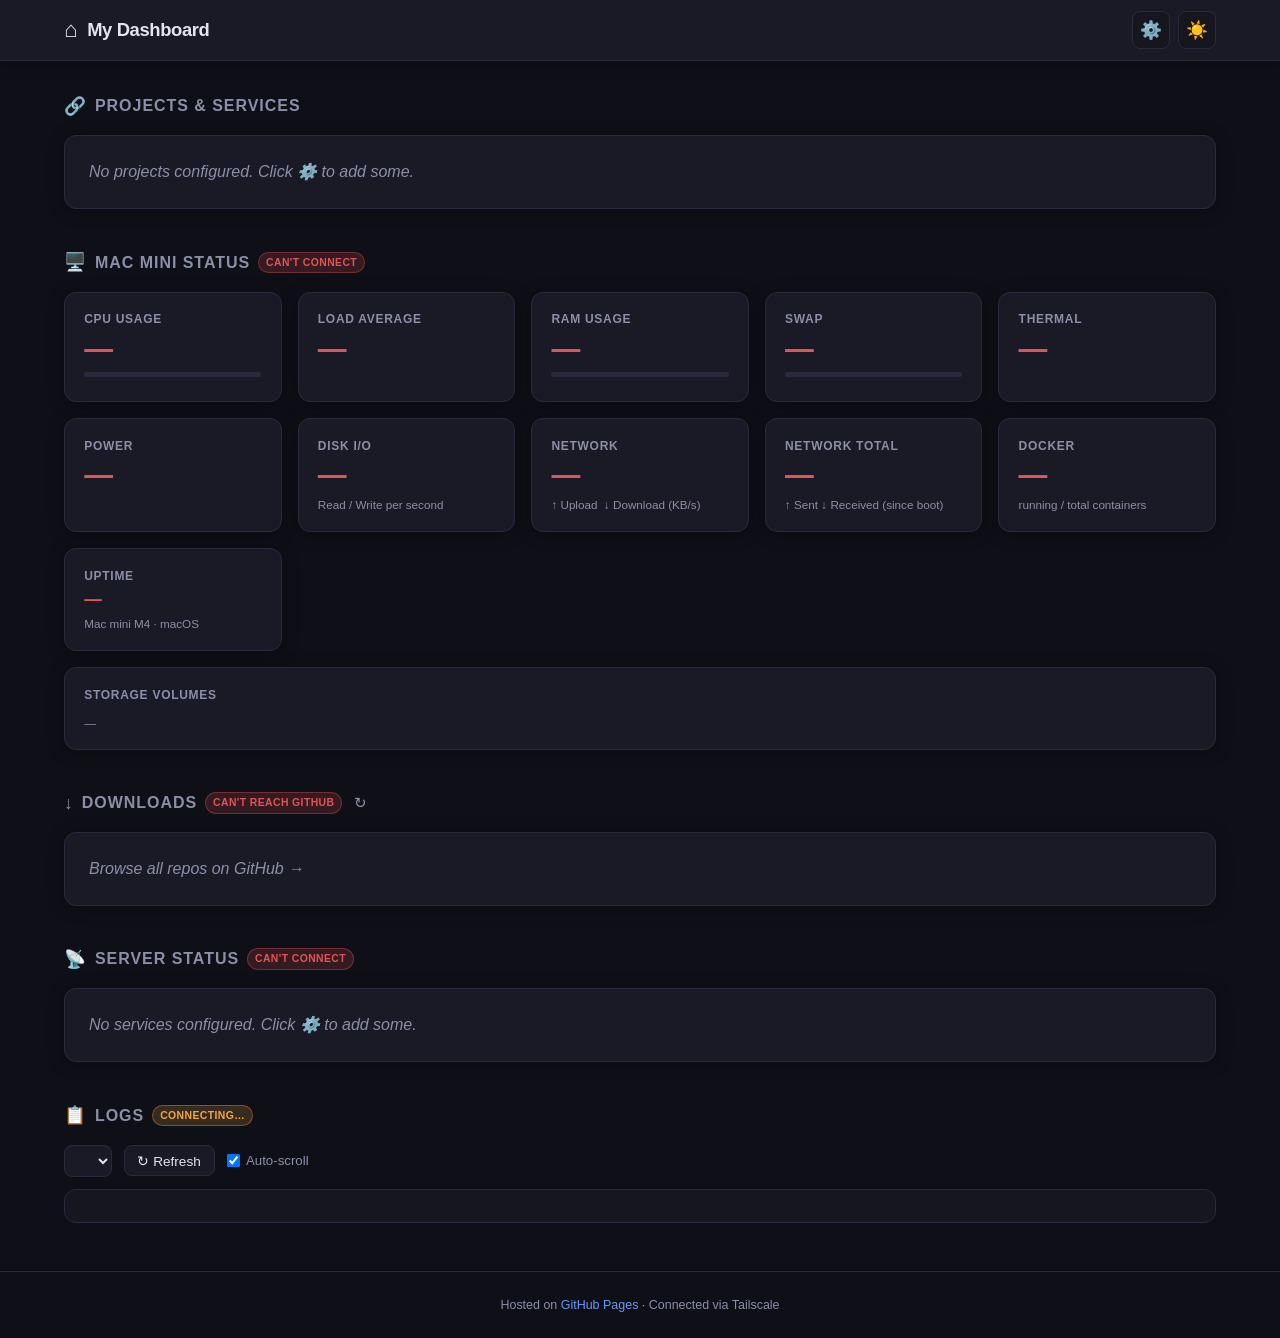
==== index.html @ 195b351d "Batch 5: live CPU/GPU temperature + memory fix + measured power (macmon) - Live CPU/GPU temperature " ====
<!DOCTYPE html>
<html lang="en">
<head>
  <meta charset="UTF-8" />
  <meta name="viewport" content="width=device-width, initial-scale=1.0" />
  <title>My Dashboard</title>
  <link rel="stylesheet" href="style.css" />
</head>
<body class="dark">

  <!-- ── Header ───────────────────────────────────────────────── -->
  <header>
    <div class="header-inner">
      <div class="brand">
        <span class="brand-icon">⌂</span>
        <h1>My Dashboard</h1>
      </div>
      <div class="header-actions">
        <button id="settings-btn" aria-label="Settings" title="Manage projects &amp; services">⚙️</button>
        <button id="theme-toggle" aria-label="Toggle theme" title="Toggle light / dark mode">
          <span id="theme-icon">☀️</span>
        </button>
      </div>
    </div>
  </header>

  <main>

    <!-- ── Project Links ─────────────────────────────────────── -->
    <section class="section">
      <h2 class="section-title">
        <span class="section-icon">🔗</span> Projects &amp; Services
      </h2>
      <!-- Populated dynamically by app.js from /api/config -->
      <div class="cards-grid" id="projects-grid">
        <div class="card placeholder-card">Loading…</div>
      </div>
    </section>

    <!-- ── Mac Mini Status ───────────────────────────────────── -->
    <section class="section">
      <h2 class="section-title">
        <span class="section-icon">🖥️</span> Mac Mini Status
        <span class="badge badge-mock" id="badge-mac">Connecting…</span>
      </h2>
      <div class="cards-grid stats-grid">

        <!-- Processing -->
        <div class="card stat-card">
          <div class="stat-label">CPU Usage</div>
          <div class="stat-value" id="stat-cpu">—</div>
          <div class="stat-bar-wrap"><div class="stat-bar" id="bar-cpu"></div></div>
          <div class="stat-sub" id="stat-cpu-freq"></div>
        </div>

        <div class="card stat-card">
          <div class="stat-label">Load Average</div>
          <div class="stat-value" id="stat-load">—</div>
          <div class="stat-sub" id="stat-load-sub">1m · 5m · 15m</div>
        </div>

        <!-- Memory -->
        <div class="card stat-card">
          <div class="stat-label">RAM Usage</div>
          <div class="stat-value" id="stat-ram">—</div>
          <div class="stat-bar-wrap"><div class="stat-bar" id="bar-ram"></div></div>
          <div class="stat-sub" id="stat-ram-detail"></div>
        </div>

        <div class="card stat-card">
          <div class="stat-label">Swap</div>
          <div class="stat-value" id="stat-swap">—</div>
          <div class="stat-bar-wrap"><div class="stat-bar" id="bar-swap"></div></div>
          <div class="stat-sub" id="stat-swap-detail"></div>
        </div>

        <!-- Thermal & power -->
        <div class="card stat-card">
          <div class="stat-label">Thermal</div>
          <div class="stat-value" id="stat-temp">—</div>
          <div class="stat-sub" id="stat-temp-sub">CPU temperature</div>
        </div>

        <div class="card stat-card">
          <div class="stat-label">Power</div>
          <div class="stat-value" id="stat-power">—</div>
          <div class="stat-sub" id="stat-power-sub">system power</div>
        </div>

        <!-- Throughput -->
        <div class="card stat-card">
          <div class="stat-label">Disk I/O</div>
          <div class="stat-value" id="stat-diskio">—</div>
          <div class="stat-sub">Read / Write per second</div>
        </div>

        <div class="card stat-card">
          <div class="stat-label">Network</div>
          <div class="stat-value" id="stat-net">—</div>
          <div class="stat-sub">↑ Upload &nbsp;↓ Download (KB/s)</div>
        </div>

        <div class="card stat-card">
          <div class="stat-label">Network Total</div>
          <div class="stat-value" id="stat-nettotal">—</div>
          <div class="stat-sub">↑ Sent ↓ Received (since boot)</div>
        </div>

        <!-- System -->
        <div class="card stat-card">
          <div class="stat-label">Docker</div>
          <div class="stat-value" id="stat-docker">—</div>
          <div class="stat-sub">running / total containers</div>
        </div>

        <div class="card stat-card">
          <div class="stat-label">Uptime</div>
          <div class="stat-value uptime" id="stat-uptime">—</div>
          <div class="stat-sub">Mac mini M4 · macOS</div>
        </div>

        <!-- Storage (full width) -->
        <div class="card stat-card volumes-card">
          <div class="stat-label">Storage Volumes</div>
          <div class="volumes-list" id="volumes-list">
            <div class="stat-sub">—</div>
          </div>
        </div>

      </div>
    </section>

    <!-- ── Downloads ─────────────────────────────────────────── -->
    <section class="section">
      <h2 class="section-title">
        <span class="section-icon">↓</span> Downloads
        <span class="badge badge-mock" id="badge-downloads">Loading…</span>
        <button class="section-refresh" id="downloads-refresh" title="Re-fetch from GitHub" aria-label="Refresh downloads">↻</button>
      </h2>
      <!-- Populated dynamically by app.js from the GitHub API -->
      <div class="cards-grid" id="downloads-grid">
        <div class="card placeholder-card">Loading…</div>
      </div>
    </section>

    <!-- ── Server Status ─────────────────────────────────────── -->
    <section class="section">
      <h2 class="section-title">
        <span class="section-icon">📡</span> Server Status
        <span class="badge badge-mock" id="badge-servers">Connecting…</span>
      </h2>
      <!-- Populated dynamically by app.js from /api/services -->
      <div class="cards-grid server-grid" id="services-grid">
        <div class="card placeholder-card">Loading…</div>
      </div>
    </section>

    <!-- ── Log Viewer ────────────────────────────────────────── -->
    <section class="section">
      <h2 class="section-title">
        <span class="section-icon">📋</span> Logs
        <span class="badge badge-mock" id="badge-logs">Connecting…</span>
      </h2>
      <div class="log-controls">
        <!-- Options populated dynamically from config services -->
        <select id="log-server" aria-label="Select server"></select>
        <select id="log-container" aria-label="Select container" hidden></select>
        <button id="log-refresh" title="Refresh logs">↻ Refresh</button>
        <label class="log-follow-wrap">
          <input type="checkbox" id="log-follow" checked />
          <span>Auto-scroll</span>
        </label>
      </div>
      <div class="log-viewer" id="log-viewer" aria-live="polite" aria-label="Server logs">
        <!-- Populated by app.js -->
      </div>
    </section>

  </main>

  <footer>
    <p>Hosted on <a href="https://pages.github.com" target="_blank" rel="noopener">GitHub Pages</a> · Connected via Tailscale</p>
  </footer>

  <!-- ── Settings Modal ────────────────────────────────────────── -->
  <div class="modal-overlay" id="modal-overlay" hidden>
    <div class="modal" role="dialog" aria-modal="true" aria-labelledby="modal-title">
      <div class="modal-header">
        <h2 id="modal-title">⚙️ Settings</h2>
        <button class="modal-close" id="modal-close" aria-label="Close">✕</button>
      </div>

      <div class="modal-tabs" role="tablist">
        <button class="tab-btn active" role="tab" data-tab="projects">🔗 Projects</button>
        <button class="tab-btn" role="tab" data-tab="services">📡 Services</button>
        <button class="tab-btn" role="tab" data-tab="logs">📋 Logs</button>
      </div>

      <div class="modal-body">
        <!-- Projects tab -->
        <div class="tab-panel" id="tab-projects">
          <ul class="settings-list" id="proj-list"></ul>
          <details class="add-form-wrap">
            <summary>+ Add project</summary>
            <div class="add-form">
              <input type="text"  id="add-proj-name"  placeholder="Name"        />
              <input type="text"  id="add-proj-icon"  placeholder="Icon (emoji)" maxlength="4" />
              <input type="text"  id="add-proj-desc"  placeholder="Description"  />
              <input type="url"   id="add-proj-url"   placeholder="URL"          />
              <input type="url"   id="add-proj-check" placeholder="Check URL (optional, defaults to URL)" />
              <select id="add-proj-vis">
                <option value="public">Public</option>
                <option value="private">Private</option>
              </select>
              <button class="btn-add" id="btn-add-proj">Add</button>
            </div>
          </details>
        </div>

        <!-- Services tab -->
        <div class="tab-panel hidden" id="tab-services">
          <ul class="settings-list" id="svc-list"></ul>
          <details class="add-form-wrap">
            <summary>+ Add service</summary>
            <div class="add-form">
              <input type="text"   id="add-svc-name"   placeholder="Name"             />
              <input type="text"   id="add-svc-detail" placeholder="Detail (e.g. :3000)" />
              <input type="number" id="add-svc-port"   placeholder="Port (for TCP check)" min="1" max="65535" />
              <input type="url"    id="add-svc-check"  placeholder="Check URL (optional)" />
              <input type="text"   id="add-svc-docker" placeholder="Docker container name (optional)" />
              <button class="btn-add" id="btn-add-svc">Add</button>
            </div>
          </details>
        </div>

        <!-- Logs tab -->
        <div class="tab-panel hidden" id="tab-logs">
          <p class="tab-hint">Configure which Docker containers or log files appear in the Log Viewer for each service.</p>
          <div id="log-sources-list"></div>
        </div>
      </div>

      <div class="modal-footer">
        <div class="write-token-row">
          <label for="write-token">Write token:</label>
          <input type="password" id="write-token" placeholder="Enter write token to save" autocomplete="off" />
          <label class="remember-token-wrap" title="Store the token in this browser so you don't retype it every time">
            <input type="checkbox" id="remember-token" />
            <span>Remember</span>
          </label>
        </div>
        <div class="modal-footer-actions">
          <span class="save-status" id="save-status"></span>
          <button class="btn-save" id="btn-save">💾 Save</button>
        </div>
      </div>
    </div>
  </div>

  <script src="app.js"></script>
</body>
</html>
---- style.css ----
/* ── CSS Custom Properties ─────────────────────────────────────── */
:root {
  --bg: #f4f6fb;
  --bg-alt: #eaecf3;
  --card-bg: #ffffff;
  --card-border: #e2e5ef;
  --text: #1a1d27;
  --text-muted: #6b7180;
  --accent: #5b8dee;
  --accent-hover: #3f70d6;
  --online: #3dbb7a;
  --warning: #f0a840;
  --offline: #e05555;
  --bar-bg: #e2e5ef;
  --shadow: 0 2px 12px rgba(0, 0, 0, 0.06);
  --radius: 12px;
  --radius-sm: 8px;
  --transition: 0.25s ease;
}

body.dark {
  --bg: #0f0f17;
  --bg-alt: #16161f;
  --card-bg: #1a1a26;
  --card-border: #2a2a3d;
  --text: #e2e4f0;
  --text-muted: #8b8fa8;
  --accent: #6b9af2;
  --accent-hover: #85aeff;
  --bar-bg: #2a2a3d;
  --shadow: 0 2px 16px rgba(0, 0, 0, 0.35);
}

/* ── Reset & Base ──────────────────────────────────────────────── */
*, *::before, *::after { box-sizing: border-box; margin: 0; padding: 0; }

html { scroll-behavior: smooth; }

body {
  font-family: -apple-system, BlinkMacSystemFont, 'Segoe UI', Roboto, sans-serif;
  background: var(--bg);
  color: var(--text);
  min-height: 100vh;
  transition: background var(--transition), color var(--transition);
  line-height: 1.5;
}

a { color: inherit; text-decoration: none; }

/* ── Header ────────────────────────────────────────────────────── */
header {
  position: sticky;
  top: 0;
  z-index: 100;
  background: var(--card-bg);
  border-bottom: 1px solid var(--card-border);
  box-shadow: var(--shadow);
  backdrop-filter: blur(8px);
}

.header-inner {
  max-width: 1200px;
  margin: 0 auto;
  padding: 0 1.5rem;
  height: 60px;
  display: flex;
  align-items: center;
  justify-content: space-between;
}

.brand {
  display: flex;
  align-items: center;
  gap: 0.6rem;
}

.brand-icon { font-size: 1.4rem; }

.brand h1 {
  font-size: 1.15rem;
  font-weight: 700;
  letter-spacing: -0.02em;
}

#theme-toggle, #settings-btn {
  background: var(--bg-alt);
  border: 1px solid var(--card-border);
  border-radius: var(--radius-sm);
  width: 38px;
  height: 38px;
  cursor: pointer;
  font-size: 1.1rem;
  display: flex;
  align-items: center;
  justify-content: center;
  transition: background var(--transition), border-color var(--transition), transform 0.15s;
}
#theme-toggle:hover, #settings-btn:hover { background: var(--card-border); transform: scale(1.08); }

.header-actions {
  display: flex;
  align-items: center;
  gap: 0.5rem;
}

/* ── Main Layout ───────────────────────────────────────────────── */
main {
  max-width: 1200px;
  margin: 0 auto;
  padding: 2rem 1.5rem 3rem;
  display: flex;
  flex-direction: column;
  gap: 2.5rem;
}

/* ── Section ───────────────────────────────────────────────────── */
.section-title {
  font-size: 1rem;
  font-weight: 600;
  color: var(--text-muted);
  text-transform: uppercase;
  letter-spacing: 0.06em;
  margin-bottom: 1rem;
  display: flex;
  align-items: center;
  gap: 0.5rem;
}

.section-icon { font-size: 1.1rem; }

.section-refresh {
  background: none;
  border: none;
  color: var(--text-muted);
  font-size: 0.95rem;
  cursor: pointer;
  padding: 2px 4px;
  line-height: 1;
  border-radius: 6px;
  transition: color var(--transition), background var(--transition), transform 0.2s;
}
.section-refresh:hover:not(:disabled) { color: var(--accent); background: var(--card-border); }
.section-refresh:disabled { opacity: 0.6; cursor: default; }
.section-refresh.spinning { animation: spin 0.8s linear infinite; }
@keyframes spin { to { transform: rotate(360deg); } }

/* ── Badge ─────────────────────────────────────────────────────── */
.badge {
  font-size: 0.65rem;
  font-weight: 600;
  padding: 2px 7px;
  border-radius: 20px;
  letter-spacing: 0.04em;
  text-transform: uppercase;
}
.badge-mock {
  background: color-mix(in srgb, var(--warning) 18%, transparent);
  color: var(--warning);
  border: 1px solid color-mix(in srgb, var(--warning) 35%, transparent);
}
.badge-live {
  background: color-mix(in srgb, var(--online) 18%, transparent);
  color: var(--online);
  border: 1px solid color-mix(in srgb, var(--online) 35%, transparent);
}
.badge-error {
  background: color-mix(in srgb, var(--offline) 18%, transparent);
  color: var(--offline);
  border: 1px solid color-mix(in srgb, var(--offline) 35%, transparent);
}

/* ── Card Grid ─────────────────────────────────────────────────── */
.cards-grid {
  display: grid;
  grid-template-columns: repeat(auto-fill, minmax(220px, 1fr));
  gap: 1rem;
}

/* ── Base Card ─────────────────────────────────────────────────── */
.card {
  background: var(--card-bg);
  border: 1px solid var(--card-border);
  border-radius: var(--radius);
  padding: 1.1rem 1.2rem;
  box-shadow: var(--shadow);
  transition: background var(--transition), border-color var(--transition),
              transform 0.18s, box-shadow 0.18s;
}

/* ── Project Card ──────────────────────────────────────────────── */
.project-card {
  display: flex;
  align-items: center;
  gap: 0.9rem;
  cursor: pointer;
  position: relative;
}
.project-card:hover {
  transform: translateY(-3px);
  box-shadow: 0 6px 24px rgba(0,0,0,0.12);
  border-color: var(--accent);
}
body.dark .project-card:hover { box-shadow: 0 6px 24px rgba(0,0,0,0.5); }

.card-icon { font-size: 1.8rem; flex-shrink: 0; }

.card-body { flex: 1; min-width: 0; }

.card-name {
  font-weight: 600;
  font-size: 0.95rem;
  white-space: nowrap;
  overflow: hidden;
  text-overflow: ellipsis;
}

.card-desc {
  font-size: 0.8rem;
  color: var(--text-muted);
  margin-top: 2px;
  white-space: nowrap;
  overflow: hidden;
  text-overflow: ellipsis;
}

/* ── Download Card ─────────────────────────────────────────────── */
.download-card {
  display: flex;
  flex-direction: column;
  gap: 0.7rem;
}
.download-card:hover {
  transform: translateY(-3px);
  box-shadow: 0 6px 24px rgba(0,0,0,0.12);
  border-color: var(--accent);
}
body.dark .download-card:hover { box-shadow: 0 6px 24px rgba(0,0,0,0.5); }

.download-card .card-name { white-space: normal; }
.download-card .card-name a {
  color: var(--text);
  text-decoration: none;
}
.download-card .card-name a:hover { color: var(--accent); }
.download-card .card-desc { white-space: normal; }

.dl-meta {
  display: flex;
  flex-wrap: wrap;
  align-items: center;
  gap: 0.4rem 0.9rem;
  margin-top: 0.5rem;
  font-size: 0.75rem;
  color: var(--text-muted);
}
.dl-lang { display: inline-flex; align-items: center; gap: 0.35rem; }
.lang-dot {
  width: 9px;
  height: 9px;
  border-radius: 50%;
  display: inline-block;
  flex-shrink: 0;
}

.dl-actions {
  display: flex;
  gap: 0.5rem;
  margin-top: auto;
}
.dl-actions a {
  flex: 1;
  text-align: center;
  padding: 0.35rem 0.5rem;
  font-size: 0.78rem;
  font-weight: 600;
  border-radius: 8px;
  border: 1px solid var(--card-border);
  color: var(--text-muted);
  text-decoration: none;
  transition: background var(--transition), border-color var(--transition), color var(--transition);
}
.dl-actions a:hover {
  border-color: var(--accent);
  color: var(--accent);
  background: var(--card-border);
}

/* ── Status Dot ────────────────────────────────────────────────── */
.status-dot {
  position: absolute;
  top: 0.8rem;
  right: 0.8rem;
  width: 9px;
  height: 9px;
  border-radius: 50%;
  flex-shrink: 0;
}
.status-dot.online  { background: var(--online);  box-shadow: 0 0 6px var(--online); }
.status-dot.warning { background: var(--warning); box-shadow: 0 0 6px var(--warning); }
.status-dot.offline { background: var(--offline); box-shadow: 0 0 6px var(--offline); }

/* ── Stat Card ─────────────────────────────────────────────────── */
.stats-grid { grid-template-columns: repeat(auto-fill, minmax(180px, 1fr)); }

.stat-card { display: flex; flex-direction: column; gap: 0.4rem; }

.stat-label {
  font-size: 0.75rem;
  font-weight: 600;
  text-transform: uppercase;
  letter-spacing: 0.06em;
  color: var(--text-muted);
}

.stat-value {
  font-size: 1.8rem;
  font-weight: 700;
  letter-spacing: -0.03em;
  color: var(--accent);
  line-height: 1;
}

.stat-value.uptime { font-size: 1.1rem; letter-spacing: -0.01em; }

.stat-sub {
  font-size: 0.73rem;
  color: var(--text-muted);
}

.stat-bar-wrap {
  height: 5px;
  border-radius: 3px;
  background: var(--bar-bg);
  overflow: hidden;
  margin-top: 2px;
}

.stat-bar {
  height: 100%;
  border-radius: 3px;
  background: var(--accent);
  width: 0%;
  transition: width 0.8s cubic-bezier(0.4, 0, 0.2, 1);
}

.stat-bar.hot { background: var(--warning); }
.stat-bar.critical { background: var(--offline); }

/* ── Storage Volumes (per-volume breakdown) ────────────────────── */
.volumes-card { grid-column: 1 / -1; }

.volumes-list {
  display: grid;
  grid-template-columns: repeat(auto-fill, minmax(240px, 1fr));
  gap: 0.75rem 1.25rem;
  margin-top: 0.2rem;
}

.vol-row { display: flex; flex-direction: column; gap: 0.35rem; }

.vol-head {
  display: flex;
  justify-content: space-between;
  align-items: baseline;
  gap: 0.5rem;
}

.vol-name {
  font-size: 0.85rem;
  font-weight: 600;
  color: var(--text);
  display: inline-flex;
  align-items: center;
  gap: 0.4rem;
}

.vol-figs {
  font-size: 0.72rem;
  color: var(--text-muted);
  white-space: nowrap;
}

.vol-tag {
  font-size: 0.6rem;
  font-weight: 700;
  text-transform: uppercase;
  letter-spacing: 0.05em;
  padding: 0.05rem 0.3rem;
  border-radius: 4px;
  background: var(--bar-bg);
  color: var(--text-muted);
}

/* ── Server Status ─────────────────────────────────────────────── */
.server-grid { grid-template-columns: repeat(auto-fill, minmax(200px, 1fr)); }

.server-card {
  display: flex;
  flex-direction: column;
  gap: 0.6rem;
}

.server-info { display: flex; flex-direction: column; gap: 2px; }

.server-name { font-weight: 600; font-size: 0.95rem; }

.server-detail { font-size: 0.78rem; color: var(--text-muted); font-family: 'SF Mono', 'Cascadia Code', monospace; }

.server-meta {
  display: flex;
  align-items: center;
  justify-content: space-between;
  margin-top: auto;
}

.status-badge {
  font-size: 0.72rem;
  font-weight: 600;
  padding: 3px 9px;
  border-radius: 20px;
  text-transform: uppercase;
  letter-spacing: 0.04em;
}
.status-badge.online {
  background: color-mix(in srgb, var(--online) 18%, transparent);
  color: var(--online);
  border: 1px solid color-mix(in srgb, var(--online) 35%, transparent);
}
.status-badge.warning {
  background: color-mix(in srgb, var(--warning) 18%, transparent);
  color: var(--warning);
  border: 1px solid color-mix(in srgb, var(--warning) 35%, transparent);
}
.status-badge.offline {
  background: color-mix(in srgb, var(--offline) 18%, transparent);
  color: var(--offline);
  border: 1px solid color-mix(in srgb, var(--offline) 35%, transparent);
}

.last-checked {
  font-size: 0.7rem;
  color: var(--text-muted);
}

/* ── Log Viewer ────────────────────────────────────────────────── */
.log-controls {
  display: flex;
  align-items: center;
  gap: 0.75rem;
  margin-bottom: 0.75rem;
  flex-wrap: wrap;
}

.log-controls select,
.log-controls button {
  background: var(--card-bg);
  border: 1px solid var(--card-border);
  color: var(--text);
  border-radius: var(--radius-sm);
  padding: 0.4rem 0.8rem;
  font-size: 0.85rem;
  cursor: pointer;
  transition: background var(--transition), border-color var(--transition);
}
.log-controls select:focus,
.log-controls button:hover {
  outline: none;
  border-color: var(--accent);
  background: var(--bg-alt);
}

.log-follow-wrap {
  display: flex;
  align-items: center;
  gap: 0.4rem;
  font-size: 0.83rem;
  color: var(--text-muted);
  cursor: pointer;
  user-select: none;
}

.log-viewer {
  background: var(--bg-alt);
  border: 1px solid var(--card-border);
  border-radius: var(--radius);
  padding: 1rem 1.2rem;
  font-family: 'SF Mono', 'Cascadia Code', 'Fira Code', 'Consolas', monospace;
  font-size: 0.78rem;
  line-height: 1.75;
  max-height: 340px;
  overflow-y: auto;
  color: var(--text);
  transition: background var(--transition);
}

/* Log line colors */
.log-line { display: flex; gap: 0.8rem; }
.log-time { color: var(--text-muted); flex-shrink: 0; }
.log-level { font-weight: 700; flex-shrink: 0; min-width: 5ch; }
.log-level.INFO  { color: var(--accent); }
.log-level.WARN  { color: var(--warning); }
.log-level.ERROR { color: var(--offline); }
.log-level.DEBUG { color: var(--text-muted); }
.log-msg { word-break: break-all; }

/* ── Footer ────────────────────────────────────────────────────── */
footer {
  text-align: center;
  padding: 1.5rem;
  font-size: 0.78rem;
  color: var(--text-muted);
  border-top: 1px solid var(--card-border);
}
footer a { color: var(--accent); }
footer a:hover { text-decoration: underline; }

/* ── Scrollbar ─────────────────────────────────────────────────── */
::-webkit-scrollbar { width: 6px; height: 6px; }
::-webkit-scrollbar-track { background: transparent; }
::-webkit-scrollbar-thumb { background: var(--card-border); border-radius: 3px; }
::-webkit-scrollbar-thumb:hover { background: var(--text-muted); }

/* ── Responsive ────────────────────────────────────────────────── */
@media (max-width: 640px) {
  .cards-grid,
  .stats-grid,
  .server-grid { grid-template-columns: 1fr 1fr; }

  .stat-value { font-size: 1.4rem; }
}

@media (max-width: 420px) {
  .cards-grid,
  .stats-grid,
  .server-grid { grid-template-columns: 1fr; }
}

/* ── Placeholder card ──────────────────────────────────────────── */
.placeholder-card {
  color: var(--text-muted);
  font-style: italic;
  padding: 1.5rem;
  grid-column: 1 / -1;
}

/* ── Status dot — checking state ───────────────────────────────── */
.status-dot.checking,
.status-badge.checking {
  background: var(--text-muted);
  color: var(--bg);
  animation: pulse 1.5s infinite;
}
.status-badge.checking { background: var(--text-muted); }
@keyframes pulse {
  0%, 100% { opacity: 1; }
  50% { opacity: 0.3; }
}

/* ── Visibility badge on project cards ─────────────────────────── */
.vis-badge {
  display: inline-block;
  font-size: 0.65rem;
  font-weight: 600;
  letter-spacing: 0.04em;
  padding: 1px 5px;
  border-radius: 4px;
  background: var(--bg-alt);
  color: var(--text-muted);
  vertical-align: middle;
  margin-left: 4px;
}

/* ─────────────────────────────────────────────────────────────────
   SETTINGS MODAL
   ───────────────────────────────────────────────────────────────── */

.modal-overlay {
  position: fixed;
  inset: 0;
  z-index: 500;
  background: rgba(0, 0, 0, 0.55);
  display: flex;
  align-items: center;
  justify-content: center;
  padding: 1rem;
  backdrop-filter: blur(3px);
}
.modal-overlay[hidden] { display: none; }

.modal {
  background: var(--card-bg);
  border: 1px solid var(--card-border);
  border-radius: var(--radius);
  box-shadow: 0 8px 40px rgba(0, 0, 0, 0.35);
  width: 100%;
  max-width: 680px;
  max-height: 90vh;
  display: flex;
  flex-direction: column;
  overflow: hidden;
}

.modal-header {
  display: flex;
  align-items: center;
  justify-content: space-between;
  padding: 1rem 1.25rem;
  border-bottom: 1px solid var(--card-border);
  flex-shrink: 0;
}
.modal-header h2 { font-size: 1rem; font-weight: 700; }

.modal-close {
  background: none;
  border: none;
  cursor: pointer;
  color: var(--text-muted);
  font-size: 1.1rem;
  padding: 0.2rem 0.4rem;
  border-radius: 6px;
  transition: background var(--transition), color var(--transition);
}
.modal-close:hover { background: var(--bg-alt); color: var(--text); }

/* Tabs */
.modal-tabs {
  display: flex;
  gap: 0;
  border-bottom: 1px solid var(--card-border);
  flex-shrink: 0;
}
.tab-btn {
  background: none;
  border: none;
  border-bottom: 2px solid transparent;
  padding: 0.65rem 1.25rem;
  cursor: pointer;
  font-size: 0.875rem;
  font-weight: 600;
  color: var(--text-muted);
  transition: color var(--transition), border-color var(--transition);
}
.tab-btn.active { color: var(--accent); border-bottom-color: var(--accent); }
.tab-btn:hover:not(.active) { color: var(--text); }

/* Body */
.modal-body {
  flex: 1;
  overflow-y: auto;
  padding: 1rem 1.25rem;
}

.tab-panel.hidden { display: none; }

/* Settings list */
.settings-list {
  list-style: none;
  display: flex;
  flex-direction: column;
  gap: 0.6rem;
  margin-bottom: 0.75rem;
}

.settings-entry {
  display: flex;
  align-items: flex-start;
  gap: 0.5rem;
  background: var(--bg-alt);
  border: 1px solid var(--card-border);
  border-radius: var(--radius-sm);
  padding: 0.6rem 0.75rem;
}

.entry-icon {
  font-size: 1.3rem;
  min-width: 2rem;
  text-align: center;
  padding-top: 0.15rem;
}

.entry-fields {
  display: flex;
  flex-wrap: wrap;
  gap: 0.35rem;
  flex: 1;
}

.entry-fields input,
.entry-fields select {
  background: var(--card-bg);
  border: 1px solid var(--card-border);
  border-radius: 6px;
  color: var(--text);
  font-size: 0.8rem;
  padding: 0.3rem 0.5rem;
  transition: border-color var(--transition);
}
.entry-fields input:focus,
.entry-fields select:focus {
  outline: none;
  border-color: var(--accent);
}

.entry-fields input[data-field="name"]   { flex: 1 0 120px; }
.entry-fields input[data-field="icon"]   { flex: 0 0 60px; }
.entry-fields input[data-field="desc"]   { flex: 2 0 180px; }
.entry-fields input[data-field="url"],
.entry-fields input[data-field="check_url"] { flex: 2 0 200px; }
.entry-fields input[data-field="port"]   { flex: 0 0 80px; }
.entry-fields input[data-field="detail"] { flex: 0 0 100px; }
.entry-fields input[data-field="docker"] { flex: 1 0 140px; }
.entry-fields select { flex: 0 0 90px; }

.btn-delete {
  background: none;
  border: none;
  cursor: pointer;
  font-size: 1rem;
  color: var(--offline);
  padding: 0.2rem;
  border-radius: 6px;
  transition: background var(--transition);
  flex-shrink: 0;
}
.btn-delete:hover { background: rgba(224, 85, 85, 0.12); }

/* Add form */
.add-form-wrap {
  border: 1px dashed var(--card-border);
  border-radius: var(--radius-sm);
  padding: 0.5rem 0.75rem;
  margin-top: 0.25rem;
}
.add-form-wrap summary {
  cursor: pointer;
  font-size: 0.85rem;
  font-weight: 600;
  color: var(--accent);
  user-select: none;
  list-style: none;
  padding: 0.2rem 0;
}
.add-form-wrap summary::-webkit-details-marker { display: none; }

.add-form {
  display: flex;
  flex-wrap: wrap;
  gap: 0.4rem;
  margin-top: 0.6rem;
}
.add-form input,
.add-form select {
  background: var(--card-bg);
  border: 1px solid var(--card-border);
  border-radius: 6px;
  color: var(--text);
  font-size: 0.82rem;
  padding: 0.3rem 0.5rem;
  flex: 1 0 160px;
}
.add-form input:focus,
.add-form select:focus { outline: none; border-color: var(--accent); }
.add-form select { flex: 0 0 100px; }

.btn-add {
  background: var(--accent);
  color: #fff;
  border: none;
  border-radius: 6px;
  padding: 0.35rem 0.9rem;
  font-size: 0.85rem;
  font-weight: 600;
  cursor: pointer;
  transition: background var(--transition);
}
.btn-add:hover { background: var(--accent-hover); }

/* Footer */
.modal-footer {
  border-top: 1px solid var(--card-border);
  padding: 0.85rem 1.25rem;
  display: flex;
  flex-direction: column;
  gap: 0.6rem;
  flex-shrink: 0;
}

.write-token-row {
  display: flex;
  align-items: center;
  gap: 0.6rem;
}
.write-token-row label {
  font-size: 0.82rem;
  font-weight: 600;
  white-space: nowrap;
  color: var(--text-muted);
}
.write-token-row input {
  flex: 1;
  background: var(--bg-alt);
  border: 1px solid var(--card-border);
  border-radius: 6px;
  color: var(--text);
  font-size: 0.85rem;
  padding: 0.35rem 0.6rem;
}
.write-token-row input:focus { outline: none; border-color: var(--accent); }

.remember-token-wrap {
  display: flex;
  align-items: center;
  gap: 0.3rem;
  cursor: pointer;
}
.remember-token-wrap input {
  flex: 0 0 auto;
  width: auto;
  padding: 0;
  cursor: pointer;
}

.modal-footer-actions {
  display: flex;
  align-items: center;
  justify-content: flex-end;
  gap: 0.75rem;
}

.save-status {
  font-size: 0.82rem;
  font-weight: 600;
}
.save-status.ok    { color: var(--online); }
.save-status.error { color: var(--offline); }

.btn-save {
  background: var(--accent);
  color: #fff;
  border: none;
  border-radius: var(--radius-sm);
  padding: 0.45rem 1.1rem;
  font-size: 0.88rem;
  font-weight: 600;
  cursor: pointer;
  transition: background var(--transition), opacity var(--transition);
}
.btn-save:hover:not(:disabled)   { background: var(--accent-hover); }
.btn-save:disabled { opacity: 0.5; cursor: not-allowed; }

/* ─────────────────────────────────────────────────────────────────
   LOG SETTINGS TAB
   ───────────────────────────────────────────────────────────────── */

.tab-hint {
  font-size: 0.82rem;
  color: var(--muted);
  margin-bottom: 0.75rem;
}

.log-svc-section {
  margin-bottom: 1rem;
  border: 1px solid var(--border);
  border-radius: var(--radius-sm);
  overflow: hidden;
}

.log-svc-header {
  background: var(--card-bg);
  padding: 0.4rem 0.7rem;
  font-size: 0.82rem;
  font-weight: 700;
  color: var(--muted);
  letter-spacing: 0.04em;
  text-transform: uppercase;
  border-bottom: 1px solid var(--border);
}

.log-containers-list {
  padding: 0.4rem 0.5rem;
  display: flex;
  flex-direction: column;
  gap: 0.35rem;
}

.log-container-entry {
  display: flex;
  align-items: center;
  gap: 0.4rem;
}

.log-container-entry input {
  flex: 1;
  min-width: 0;
  padding: 0.3rem 0.55rem;
  font-size: 0.82rem;
  border: 1px solid var(--border);
  border-radius: var(--radius-sm);
  background: var(--bg);
  color: var(--text);
  transition: border-color var(--transition);
}
.log-container-entry input:focus {
  outline: none;
  border-color: var(--accent);
}

.btn-add-small {
  display: inline-block;
  margin: 0.3rem 0.5rem 0.5rem;
  padding: 0.25rem 0.6rem;
  font-size: 0.78rem;
  font-weight: 600;
  background: transparent;
  color: var(--accent);
  border: 1px dashed var(--accent);
  border-radius: var(--radius-sm);
  cursor: pointer;
  transition: background var(--transition), color var(--transition);
}
.btn-add-small:hover {
  background: var(--accent);
  color: #fff;
}
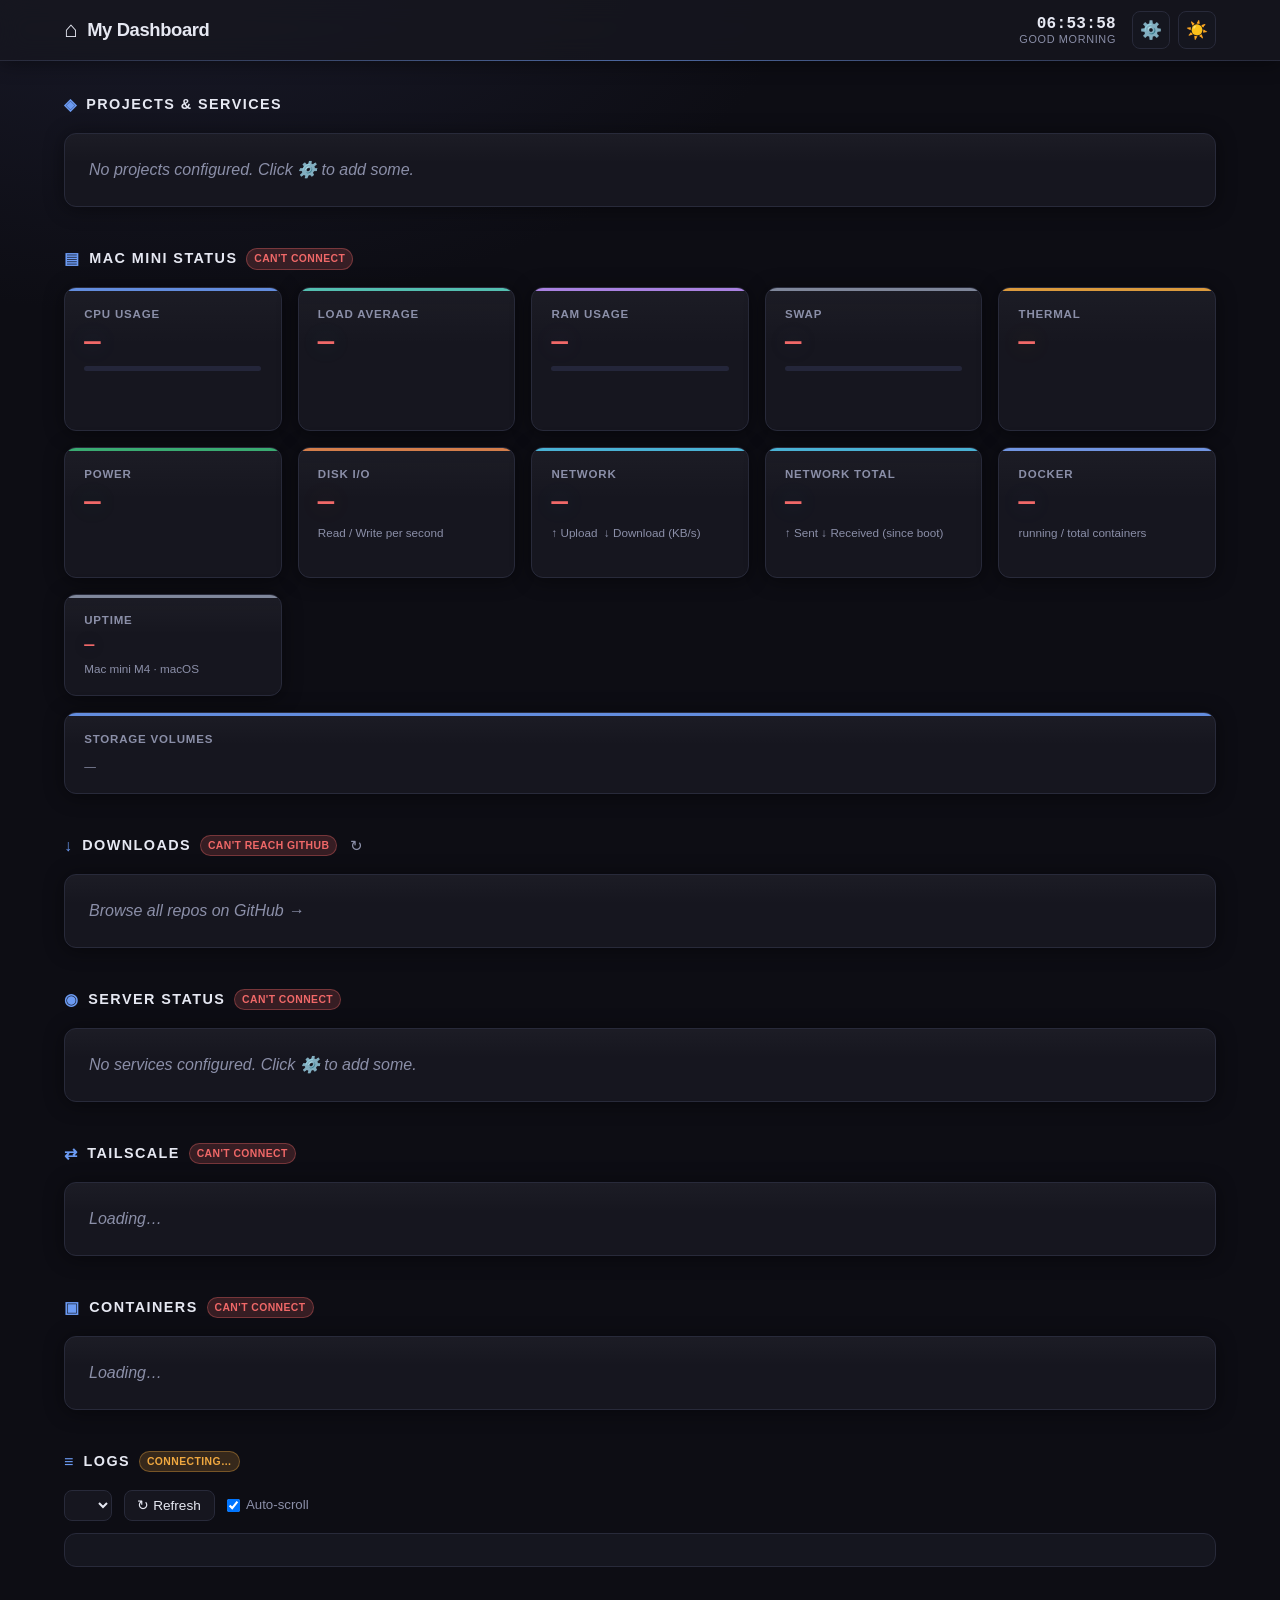
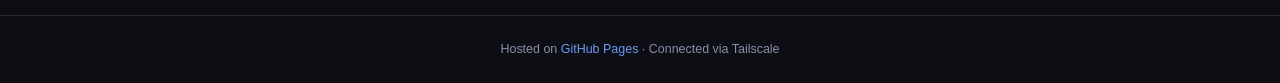
==== commit 036876d5: "Batch 6: homelab-console UI refresh, Tailscale panel, sparklines, palette, PWA, container stats UI r" ====
--- a/index.html
+++ b/index.html
@@ -4,6 +4,14 @@
   <meta charset="UTF-8" />
   <meta name="viewport" content="width=device-width, initial-scale=1.0" />
   <title>My Dashboard</title>
+  <meta name="description" content="Personal homelab dashboard — live Mac mini stats, services, and Tailscale devices" />
+  <meta name="theme-color" content="#0d0d14" />
+  <link rel="icon" href="favicon.svg" type="image/svg+xml" />
+  <link rel="apple-touch-icon" href="apple-touch-icon.png" />
+  <link rel="manifest" href="manifest.webmanifest" />
+  <meta name="apple-mobile-web-app-capable" content="yes" />
+  <meta name="mobile-web-app-capable" content="yes" />
+  <meta name="apple-mobile-web-app-status-bar-style" content="black-translucent" />
   <link rel="stylesheet" href="style.css" />
 </head>
 <body class="dark">
@@ -15,6 +23,10 @@
         <span class="brand-icon">⌂</span>
         <h1>My Dashboard</h1>
       </div>
+      <div class="header-clock" id="header-clock">
+        <div class="clock-time" id="clock-time">--:--:--</div>
+        <div class="clock-greet" id="clock-greet">Hello</div>
+      </div>
       <div class="header-actions">
         <button id="settings-btn" aria-label="Settings" title="Manage projects &amp; services">⚙️</button>
         <button id="theme-toggle" aria-label="Toggle theme" title="Toggle light / dark mode">
@@ -29,7 +41,7 @@
     <!-- ── Project Links ─────────────────────────────────────── -->
     <section class="section">
       <h2 class="section-title">
-        <span class="section-icon">🔗</span> Projects &amp; Services
+        <span class="section-icon">◈</span> Projects &amp; Services
       </h2>
       <!-- Populated dynamically by app.js from /api/config -->
       <div class="cards-grid" id="projects-grid">
@@ -40,34 +52,36 @@
     <!-- ── Mac Mini Status ───────────────────────────────────── -->
     <section class="section">
       <h2 class="section-title">
-        <span class="section-icon">🖥️</span> Mac Mini Status
+        <span class="section-icon">▤</span> Mac Mini Status
         <span class="badge badge-mock" id="badge-mac">Connecting…</span>
       </h2>
       <div class="cards-grid stats-grid">
 
         <!-- Processing -->
-        <div class="card stat-card">
+        <div class="card stat-card" data-metric="cpu">
           <div class="stat-label">CPU Usage</div>
           <div class="stat-value" id="stat-cpu">—</div>
           <div class="stat-bar-wrap"><div class="stat-bar" id="bar-cpu"></div></div>
           <div class="stat-sub" id="stat-cpu-freq"></div>
-        </div>
-
-        <div class="card stat-card">
+          <span class="spark" id="spark-cpu"></span>
+        </div>
+
+        <div class="card stat-card" data-metric="load">
           <div class="stat-label">Load Average</div>
           <div class="stat-value" id="stat-load">—</div>
           <div class="stat-sub" id="stat-load-sub">1m · 5m · 15m</div>
         </div>
 
         <!-- Memory -->
-        <div class="card stat-card">
+        <div class="card stat-card" data-metric="ram">
           <div class="stat-label">RAM Usage</div>
           <div class="stat-value" id="stat-ram">—</div>
           <div class="stat-bar-wrap"><div class="stat-bar" id="bar-ram"></div></div>
           <div class="stat-sub" id="stat-ram-detail"></div>
-        </div>
-
-        <div class="card stat-card">
+          <span class="spark" id="spark-ram"></span>
+        </div>
+
+        <div class="card stat-card" data-metric="swap">
           <div class="stat-label">Swap</div>
           <div class="stat-value" id="stat-swap">—</div>
           <div class="stat-bar-wrap"><div class="stat-bar" id="bar-swap"></div></div>
@@ -75,45 +89,47 @@
         </div>
 
         <!-- Thermal & power -->
-        <div class="card stat-card">
+        <div class="card stat-card" data-metric="temp">
           <div class="stat-label">Thermal</div>
           <div class="stat-value" id="stat-temp">—</div>
           <div class="stat-sub" id="stat-temp-sub">CPU temperature</div>
-        </div>
-
-        <div class="card stat-card">
+          <span class="spark" id="spark-temp"></span>
+        </div>
+
+        <div class="card stat-card" data-metric="power">
           <div class="stat-label">Power</div>
           <div class="stat-value" id="stat-power">—</div>
           <div class="stat-sub" id="stat-power-sub">system power</div>
+          <span class="spark" id="spark-power"></span>
         </div>
 
         <!-- Throughput -->
-        <div class="card stat-card">
+        <div class="card stat-card" data-metric="disk">
           <div class="stat-label">Disk I/O</div>
           <div class="stat-value" id="stat-diskio">—</div>
           <div class="stat-sub">Read / Write per second</div>
         </div>
 
-        <div class="card stat-card">
+        <div class="card stat-card" data-metric="net">
           <div class="stat-label">Network</div>
           <div class="stat-value" id="stat-net">—</div>
           <div class="stat-sub">↑ Upload &nbsp;↓ Download (KB/s)</div>
         </div>
 
-        <div class="card stat-card">
+        <div class="card stat-card" data-metric="net">
           <div class="stat-label">Network Total</div>
           <div class="stat-value" id="stat-nettotal">—</div>
           <div class="stat-sub">↑ Sent ↓ Received (since boot)</div>
         </div>
 
         <!-- System -->
-        <div class="card stat-card">
+        <div class="card stat-card" data-metric="docker">
           <div class="stat-label">Docker</div>
           <div class="stat-value" id="stat-docker">—</div>
           <div class="stat-sub">running / total containers</div>
         </div>
 
-        <div class="card stat-card">
+        <div class="card stat-card" data-metric="uptime">
           <div class="stat-label">Uptime</div>
           <div class="stat-value uptime" id="stat-uptime">—</div>
           <div class="stat-sub">Mac mini M4 · macOS</div>
@@ -146,7 +162,7 @@
     <!-- ── Server Status ─────────────────────────────────────── -->
     <section class="section">
       <h2 class="section-title">
-        <span class="section-icon">📡</span> Server Status
+        <span class="section-icon">◉</span> Server Status
         <span class="badge badge-mock" id="badge-servers">Connecting…</span>
       </h2>
       <!-- Populated dynamically by app.js from /api/services -->
@@ -155,10 +171,34 @@
       </div>
     </section>
 
+    <!-- ── Tailscale Devices ─────────────────────────────────── -->
+    <section class="section">
+      <h2 class="section-title">
+        <span class="section-icon">⇄</span> Tailscale
+        <span class="badge badge-mock" id="badge-tailnet">Connecting…</span>
+      </h2>
+      <!-- Populated dynamically by app.js from /api/tailscale -->
+      <div class="cards-grid tailnet-grid" id="tailnet-grid">
+        <div class="card placeholder-card">Loading…</div>
+      </div>
+    </section>
+
+    <!-- ── Containers ────────────────────────────────────────── -->
+    <section class="section">
+      <h2 class="section-title">
+        <span class="section-icon">▣</span> Containers
+        <span class="badge badge-mock" id="badge-docker">Connecting…</span>
+      </h2>
+      <!-- Populated dynamically by app.js from /api/docker -->
+      <div class="cards-grid docker-grid" id="docker-grid">
+        <div class="card placeholder-card">Loading…</div>
+      </div>
+    </section>
+
     <!-- ── Log Viewer ────────────────────────────────────────── -->
     <section class="section">
       <h2 class="section-title">
-        <span class="section-icon">📋</span> Logs
+        <span class="section-icon">≡</span> Logs
         <span class="badge badge-mock" id="badge-logs">Connecting…</span>
       </h2>
       <div class="log-controls">
@@ -181,6 +221,19 @@
   <footer>
     <p>Hosted on <a href="https://pages.github.com" target="_blank" rel="noopener">GitHub Pages</a> · Connected via Tailscale</p>
   </footer>
+
+  <!-- ── Command Palette ───────────────────────────────────────── -->
+  <div class="cmdk-overlay" id="cmdk-overlay" hidden>
+    <div class="cmdk" role="dialog" aria-modal="true" aria-label="Command palette">
+      <input type="text" class="cmdk-input" id="cmdk-input" placeholder="Jump to a service, download, or device…" autocomplete="off" spellcheck="false" />
+      <div class="cmdk-list" id="cmdk-list"></div>
+      <div class="cmdk-hint">
+        <span><kbd>↑</kbd><kbd>↓</kbd> navigate</span>
+        <span><kbd>↵</kbd> open</span>
+        <span><kbd>esc</kbd> close</span>
+      </div>
+    </div>
+  </div>
 
   <!-- ── Settings Modal ────────────────────────────────────────── -->
   <div class="modal-overlay" id="modal-overlay" hidden>
--- a/style.css
+++ b/style.css
@@ -1,34 +1,64 @@
 /* ── CSS Custom Properties ─────────────────────────────────────── */
 :root {
-  --bg: #f4f6fb;
-  --bg-alt: #eaecf3;
+  --bg: #eef1f8;
+  --bg-grad: radial-gradient(1200px 600px at 15% -5%, #ffffff 0%, #eef1f8 55%);
+  --bg-alt: #e6e9f2;
   --card-bg: #ffffff;
   --card-border: #e2e5ef;
   --text: #1a1d27;
   --text-muted: #6b7180;
   --accent: #5b8dee;
   --accent-hover: #3f70d6;
-  --online: #3dbb7a;
-  --warning: #f0a840;
+  --online: #22a565;
+  --warning: #e0952c;
   --offline: #e05555;
-  --bar-bg: #e2e5ef;
+  --bar-bg: #e6e9f2;
+  --mono: 'SF Mono', 'JetBrains Mono', 'Cascadia Code', 'Fira Code', ui-monospace, 'Consolas', monospace;
   --shadow: 0 2px 12px rgba(0, 0, 0, 0.06);
   --radius: 12px;
   --radius-sm: 8px;
   --transition: 0.25s ease;
+
+  /* Per-metric accent colors (validated: CVD-distinguishable, contrast-safe).
+     Each stat card carries data-metric to pick its stripe / value / bar color. */
+  --m-cpu:    #5b8dee;
+  --m-load:   #17a99a;
+  --m-ram:    #a259e6;
+  --m-swap:   #7b8398;
+  --m-temp:   #e0952c;
+  --m-power:  #22a565;
+  --m-disk:   #dd7433;
+  --m-net:    #1c9fca;
+  --m-docker: #5b8dee;
+  --m-uptime: #7b8398;
 }
 
 body.dark {
-  --bg: #0f0f17;
-  --bg-alt: #16161f;
-  --card-bg: #1a1a26;
-  --card-border: #2a2a3d;
-  --text: #e2e4f0;
+  --bg: #0d0d14;
+  --bg-grad: radial-gradient(1200px 700px at 12% -8%, #1a1b2b 0%, #0d0d14 55%);
+  --bg-alt: #15161f;
+  --card-bg: #16161f;
+  --card-border: #282a3a;
+  --text: #e6e8f2;
   --text-muted: #8b8fa8;
   --accent: #6b9af2;
   --accent-hover: #85aeff;
-  --bar-bg: #2a2a3d;
-  --shadow: 0 2px 16px rgba(0, 0, 0, 0.35);
+  --online: #3dbb7a;
+  --warning: #f0a840;
+  --offline: #f06868;
+  --bar-bg: #24263a;
+  --shadow: 0 2px 20px rgba(0, 0, 0, 0.45);
+
+  --m-cpu:    #6b9af2;
+  --m-load:   #5ad1c0;
+  --m-ram:    #b98cf5;
+  --m-swap:   #8a93a8;
+  --m-temp:   #f0a840;
+  --m-power:  #3dbb7a;
+  --m-disk:   #e8894f;
+  --m-net:    #4fc3e8;
+  --m-docker: #7aa2f7;
+  --m-uptime: #8a93a8;
 }
 
 /* ── Reset & Base ──────────────────────────────────────────────── */
@@ -39,6 +69,8 @@
 body {
   font-family: -apple-system, BlinkMacSystemFont, 'Segoe UI', Roboto, sans-serif;
   background: var(--bg);
+  background-image: var(--bg-grad);
+  background-attachment: fixed;
   color: var(--text);
   min-height: 100vh;
   transition: background var(--transition), color var(--transition);
@@ -52,10 +84,41 @@
   position: sticky;
   top: 0;
   z-index: 100;
-  background: var(--card-bg);
+  background: color-mix(in srgb, var(--card-bg) 82%, transparent);
   border-bottom: 1px solid var(--card-border);
   box-shadow: var(--shadow);
-  backdrop-filter: blur(8px);
+  backdrop-filter: blur(12px);
+}
+/* accent hairline under the header */
+header::after {
+  content: '';
+  position: absolute;
+  left: 0; right: 0; bottom: -1px;
+  height: 1px;
+  background: linear-gradient(90deg, transparent, color-mix(in srgb, var(--accent) 55%, transparent), transparent);
+}
+
+.header-clock {
+  margin-left: auto;
+  margin-right: 1rem;
+  text-align: right;
+  line-height: 1.15;
+  display: none;
+}
+@media (min-width: 560px) { .header-clock { display: block; } }
+.header-clock .clock-time {
+  font-family: var(--mono);
+  font-variant-numeric: tabular-nums;
+  font-size: 1rem;
+  font-weight: 700;
+  letter-spacing: 0.02em;
+  color: var(--text);
+}
+.header-clock .clock-greet {
+  font-size: 0.68rem;
+  color: var(--text-muted);
+  text-transform: uppercase;
+  letter-spacing: 0.06em;
 }
 
 .header-inner {
@@ -115,18 +178,22 @@
 
 /* ── Section ───────────────────────────────────────────────────── */
 .section-title {
+  font-size: 0.9rem;
+  font-weight: 700;
+  color: var(--text);
+  text-transform: uppercase;
+  letter-spacing: 0.1em;
+  margin-bottom: 1rem;
+  display: flex;
+  align-items: center;
+  gap: 0.55rem;
+}
+
+.section-icon {
   font-size: 1rem;
-  font-weight: 600;
-  color: var(--text-muted);
-  text-transform: uppercase;
-  letter-spacing: 0.06em;
-  margin-bottom: 1rem;
-  display: flex;
-  align-items: center;
-  gap: 0.5rem;
-}
-
-.section-icon { font-size: 1.1rem; }
+  color: var(--accent);
+  font-weight: 700;
+}
 
 .section-refresh {
   background: none;
@@ -178,7 +245,9 @@
 
 /* ── Base Card ─────────────────────────────────────────────────── */
 .card {
-  background: var(--card-bg);
+  background:
+    linear-gradient(180deg, color-mix(in srgb, var(--text) 3%, transparent), transparent 40%),
+    var(--card-bg);
   border: 1px solid var(--card-border);
   border-radius: var(--radius);
   padding: 1.1rem 1.2rem;
@@ -302,25 +371,57 @@
 /* ── Stat Card ─────────────────────────────────────────────────── */
 .stats-grid { grid-template-columns: repeat(auto-fill, minmax(180px, 1fr)); }
 
-.stat-card { display: flex; flex-direction: column; gap: 0.4rem; }
+.stat-card {
+  display: flex;
+  flex-direction: column;
+  gap: 0.4rem;
+  position: relative;
+  overflow: hidden;
+  /* metric accent, overridden per-card via [data-metric] below */
+  --m: var(--accent);
+}
+/* Top accent stripe in the metric color */
+.stat-card::before {
+  content: '';
+  position: absolute;
+  top: 0; left: 0; right: 0;
+  height: 3px;
+  background: var(--m);
+  opacity: 0.9;
+}
+
+/* Metric color assignment (keyed off data-metric in the HTML) */
+.stat-card[data-metric="cpu"]    { --m: var(--m-cpu); }
+.stat-card[data-metric="load"]   { --m: var(--m-load); }
+.stat-card[data-metric="ram"]    { --m: var(--m-ram); }
+.stat-card[data-metric="swap"]   { --m: var(--m-swap); }
+.stat-card[data-metric="temp"]   { --m: var(--m-temp); }
+.stat-card[data-metric="power"]  { --m: var(--m-power); }
+.stat-card[data-metric="disk"]   { --m: var(--m-disk); }
+.stat-card[data-metric="net"]    { --m: var(--m-net); }
+.stat-card[data-metric="docker"] { --m: var(--m-docker); }
+.stat-card[data-metric="uptime"] { --m: var(--m-uptime); }
 
 .stat-label {
-  font-size: 0.75rem;
+  font-size: 0.72rem;
   font-weight: 600;
   text-transform: uppercase;
-  letter-spacing: 0.06em;
+  letter-spacing: 0.07em;
   color: var(--text-muted);
 }
 
 .stat-value {
-  font-size: 1.8rem;
+  font-family: var(--mono);
+  font-variant-numeric: tabular-nums;
+  font-size: 1.7rem;
   font-weight: 700;
-  letter-spacing: -0.03em;
-  color: var(--accent);
-  line-height: 1;
-}
-
-.stat-value.uptime { font-size: 1.1rem; letter-spacing: -0.01em; }
+  letter-spacing: -0.02em;
+  color: var(--m);
+  line-height: 1.05;
+  text-shadow: 0 0 22px color-mix(in srgb, var(--m) 28%, transparent);
+}
+
+.stat-value.uptime { font-size: 1.05rem; letter-spacing: 0; }
 
 .stat-sub {
   font-size: 0.73rem;
@@ -338,13 +439,14 @@
 .stat-bar {
   height: 100%;
   border-radius: 3px;
-  background: var(--accent);
+  background: var(--m, var(--accent));
+  box-shadow: 0 0 8px color-mix(in srgb, var(--m, var(--accent)) 45%, transparent);
   width: 0%;
   transition: width 0.8s cubic-bezier(0.4, 0, 0.2, 1);
 }
 
-.stat-bar.hot { background: var(--warning); }
-.stat-bar.critical { background: var(--offline); }
+.stat-bar.hot { background: var(--warning); box-shadow: 0 0 8px color-mix(in srgb, var(--warning) 45%, transparent); }
+.stat-bar.critical { background: var(--offline); box-shadow: 0 0 8px color-mix(in srgb, var(--offline) 45%, transparent); }
 
 /* ── Storage Volumes (per-volume breakdown) ────────────────────── */
 .volumes-card { grid-column: 1 / -1; }
@@ -923,5 +1025,189 @@
   color: #fff;
 }
 
-
-
+/* ─────────────────────────────────────────────────────────────────
+   BATCH 6 — sparklines, tailnet, containers, command palette
+   ───────────────────────────────────────────────────────────────── */
+
+/* ── Sparklines ────────────────────────────────────────────────── */
+.spark {
+  display: block;
+  width: 100%;
+  height: 26px;
+  margin-top: 0.15rem;
+}
+.spark svg { width: 100%; height: 100%; display: block; overflow: visible; }
+.spark polyline.spark-line {
+  fill: none;
+  stroke: var(--m, var(--accent));
+  stroke-width: 1.5;
+  stroke-linejoin: round;
+  stroke-linecap: round;
+}
+.spark polygon.spark-area {
+  fill: color-mix(in srgb, var(--m, var(--accent)) 14%, transparent);
+  stroke: none;
+}
+
+/* ── Tailscale devices ─────────────────────────────────────────── */
+.tailnet-grid { grid-template-columns: repeat(auto-fill, minmax(230px, 1fr)); }
+
+.tailnet-card {
+  display: flex;
+  align-items: center;
+  gap: 0.85rem;
+  position: relative;
+}
+.tailnet-card.offline { opacity: 0.62; }
+.ts-os {
+  font-size: 1.5rem;
+  width: 1.9rem;
+  text-align: center;
+  flex-shrink: 0;
+  line-height: 1;
+}
+.ts-body { flex: 1; min-width: 0; }
+.ts-name {
+  font-weight: 600;
+  font-size: 0.92rem;
+  white-space: nowrap;
+  overflow: hidden;
+  text-overflow: ellipsis;
+}
+.ts-sub {
+  font-family: var(--mono);
+  font-size: 0.72rem;
+  color: var(--text-muted);
+  margin-top: 2px;
+  white-space: nowrap;
+  overflow: hidden;
+  text-overflow: ellipsis;
+}
+.ts-self-tag {
+  display: inline-block;
+  font-size: 0.6rem;
+  font-weight: 700;
+  text-transform: uppercase;
+  letter-spacing: 0.05em;
+  padding: 1px 5px;
+  border-radius: 4px;
+  background: color-mix(in srgb, var(--accent) 18%, transparent);
+  color: var(--accent);
+  margin-left: 5px;
+  vertical-align: middle;
+}
+
+/* ── Docker containers ─────────────────────────────────────────── */
+.docker-grid { grid-template-columns: repeat(auto-fill, minmax(250px, 1fr)); }
+
+.docker-card { display: flex; flex-direction: column; gap: 0.6rem; }
+.dk-name {
+  font-family: var(--mono);
+  font-weight: 600;
+  font-size: 0.85rem;
+  white-space: nowrap;
+  overflow: hidden;
+  text-overflow: ellipsis;
+}
+.dk-metric { display: flex; flex-direction: column; gap: 0.25rem; }
+.dk-metric-head {
+  display: flex;
+  justify-content: space-between;
+  font-size: 0.7rem;
+  color: var(--text-muted);
+  letter-spacing: 0.04em;
+}
+.dk-metric-head .dk-val { font-family: var(--mono); color: var(--text); }
+.dk-bar-wrap {
+  height: 5px;
+  border-radius: 3px;
+  background: var(--bar-bg);
+  overflow: hidden;
+}
+.dk-bar {
+  height: 100%;
+  border-radius: 3px;
+  width: 0%;
+  transition: width 0.6s cubic-bezier(0.4, 0, 0.2, 1);
+}
+.dk-bar.cpu { background: var(--m-cpu); }
+.dk-bar.mem { background: var(--m-ram); }
+.dk-bar.hot { background: var(--warning); }
+.dk-bar.critical { background: var(--offline); }
+
+/* ── Command palette ───────────────────────────────────────────── */
+.cmdk-overlay {
+  position: fixed;
+  inset: 0;
+  z-index: 600;
+  background: rgba(0, 0, 0, 0.5);
+  backdrop-filter: blur(3px);
+  display: flex;
+  align-items: flex-start;
+  justify-content: center;
+  padding: 12vh 1rem 1rem;
+}
+.cmdk-overlay[hidden] { display: none; }
+.cmdk {
+  width: 100%;
+  max-width: 560px;
+  background: var(--card-bg);
+  border: 1px solid var(--card-border);
+  border-radius: var(--radius);
+  box-shadow: 0 24px 70px rgba(0, 0, 0, 0.5);
+  overflow: hidden;
+  display: flex;
+  flex-direction: column;
+  max-height: 76vh;
+}
+.cmdk-input {
+  width: 100%;
+  border: none;
+  background: transparent;
+  color: var(--text);
+  font-size: 1rem;
+  padding: 1rem 1.1rem;
+  outline: none;
+  border-bottom: 1px solid var(--card-border);
+}
+.cmdk-input::placeholder { color: var(--text-muted); }
+.cmdk-list { overflow-y: auto; padding: 0.4rem; }
+.cmdk-item {
+  display: flex;
+  align-items: center;
+  gap: 0.7rem;
+  padding: 0.55rem 0.7rem;
+  border-radius: 8px;
+  cursor: pointer;
+  font-size: 0.9rem;
+}
+.cmdk-item.active { background: var(--bg-alt); }
+.cmdk-item .ci-icon { width: 1.4rem; text-align: center; color: var(--accent); flex-shrink: 0; }
+.cmdk-item .ci-name { white-space: nowrap; overflow: hidden; text-overflow: ellipsis; }
+.cmdk-item .ci-kind {
+  margin-left: auto;
+  font-size: 0.66rem;
+  text-transform: uppercase;
+  letter-spacing: 0.05em;
+  color: var(--text-muted);
+  flex-shrink: 0;
+}
+.cmdk-empty { padding: 1.2rem; color: var(--text-muted); font-size: 0.85rem; text-align: center; }
+.cmdk-hint {
+  padding: 0.5rem 0.85rem;
+  border-top: 1px solid var(--card-border);
+  font-size: 0.68rem;
+  color: var(--text-muted);
+  display: flex;
+  gap: 1rem;
+  flex-wrap: wrap;
+}
+kbd {
+  font-family: var(--mono);
+  font-size: 0.7rem;
+  background: var(--bg-alt);
+  border: 1px solid var(--card-border);
+  border-radius: 4px;
+  padding: 0 4px;
+}
+
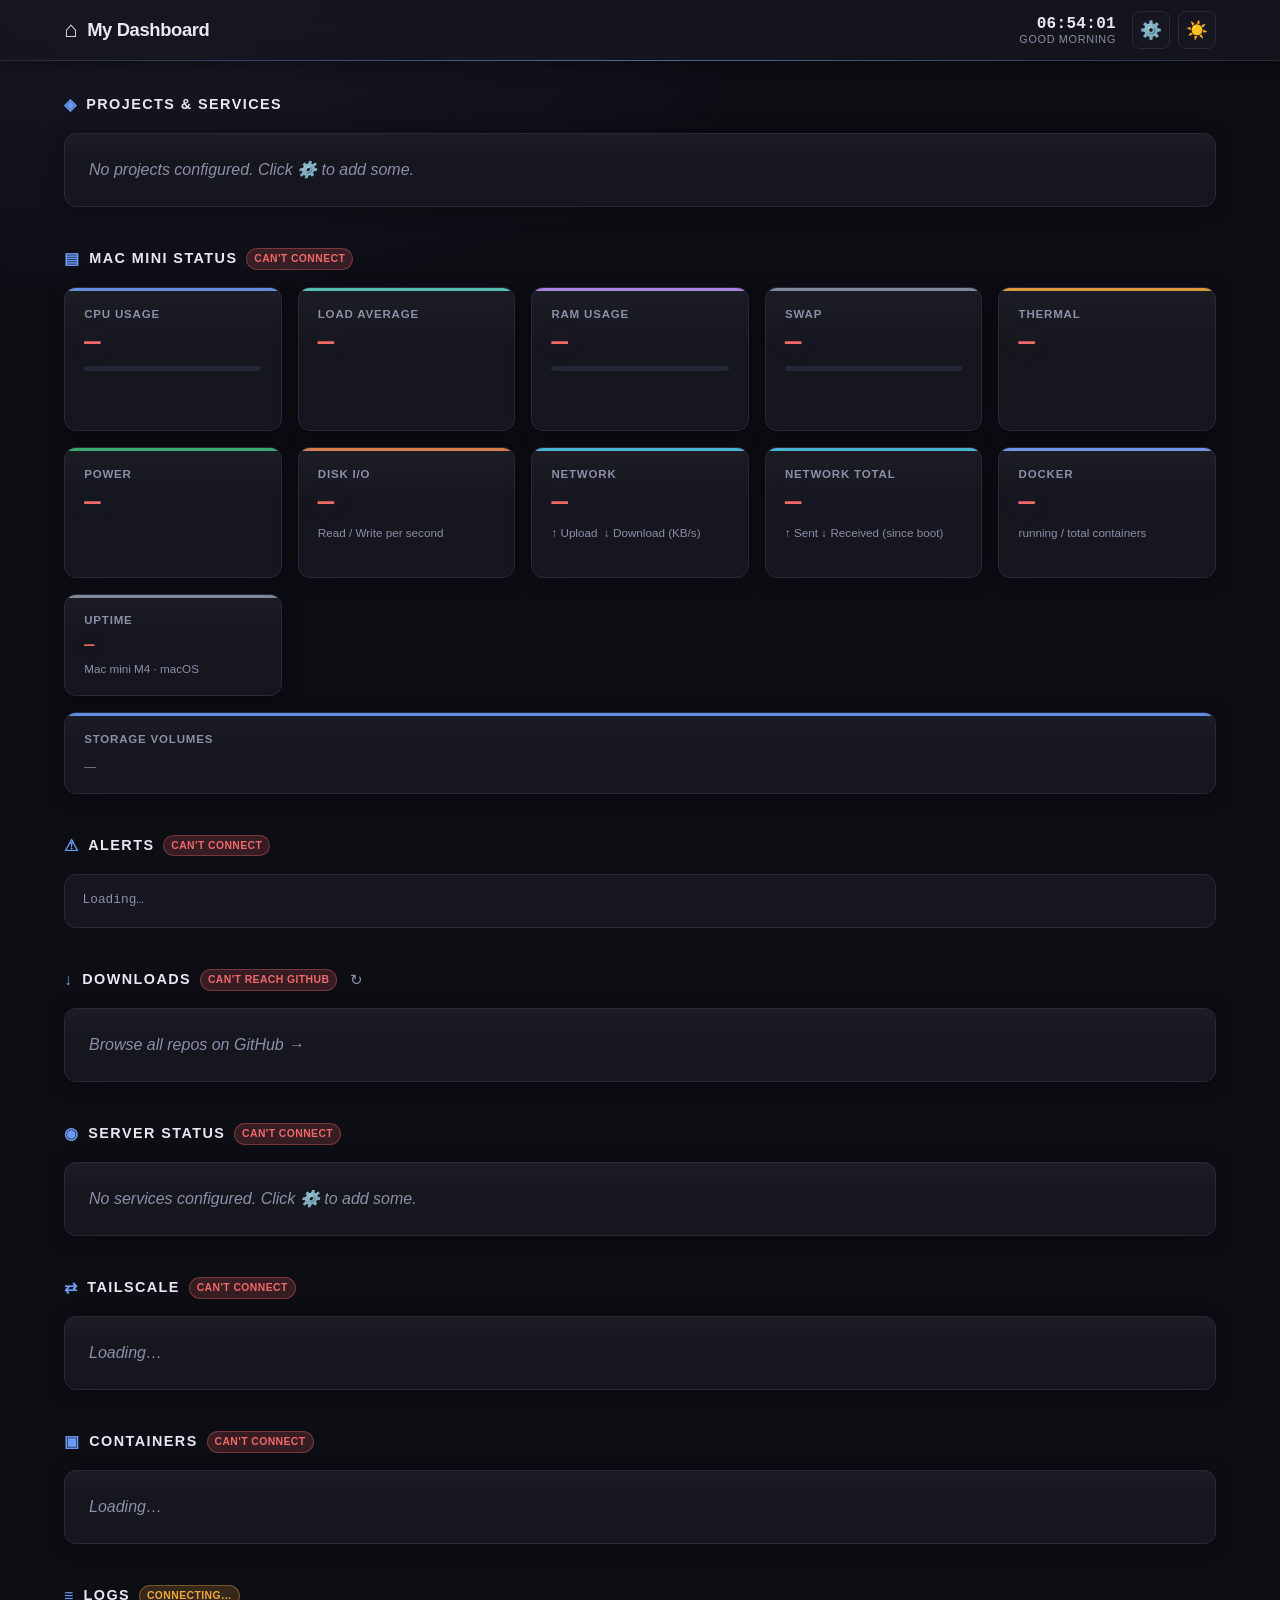
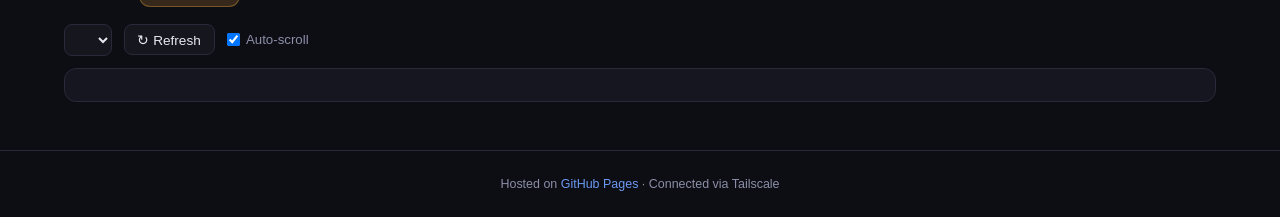
==== commit ffb756b4: "Batch 7: alert / overload event log (server-side 24/7 threshold detection) Records when a stat goes " ====
--- a/index.html
+++ b/index.html
@@ -143,6 +143,18 @@
           </div>
         </div>
 
+      </div>
+    </section>
+
+    <!-- ── Alerts / Overload Log ─────────────────────────────── -->
+    <section class="section">
+      <h2 class="section-title">
+        <span class="section-icon">⚠</span> Alerts
+        <span class="badge badge-mock" id="badge-alerts">Connecting…</span>
+      </h2>
+      <!-- Populated dynamically by app.js from /api/alerts (recorded server-side 24/7) -->
+      <div class="alert-log" id="alert-log">
+        <div class="alert-empty">Loading…</div>
       </div>
     </section>
 
--- a/style.css
+++ b/style.css
@@ -605,6 +605,59 @@
 .log-level.DEBUG { color: var(--text-muted); }
 .log-msg { word-break: break-all; }
 
+/* ── Alert / overload log ──────────────────────────────────────── */
+.alert-log {
+  background: var(--bg-alt);
+  border: 1px solid var(--card-border);
+  border-radius: var(--radius);
+  padding: 0.6rem 0.9rem;
+  font-family: var(--mono);
+  font-size: 0.8rem;
+  line-height: 1.6;
+  max-height: 340px;
+  overflow-y: auto;
+  transition: background var(--transition);
+}
+.alert-empty { color: var(--text-muted); padding: 0.4rem 0.2rem; }
+.alert-row {
+  display: flex;
+  flex-wrap: wrap;
+  align-items: baseline;
+  gap: 0.7rem;
+  padding: 0.3rem 0.4rem;
+  border-radius: 6px;
+  border-left: 3px solid transparent;
+}
+.alert-row + .alert-row { margin-top: 2px; }
+.alert-row.warning  { border-left-color: var(--warning); }
+.alert-row.critical { border-left-color: var(--offline); }
+.alert-row.ongoing  { background: color-mix(in srgb, var(--offline) 8%, transparent); }
+.al-mark { flex-shrink: 0; width: 2ch; text-align: center; font-weight: 700; }
+.alert-row.warning  .al-mark { color: var(--warning); }
+.alert-row.critical .al-mark { color: var(--offline); }
+.al-metric { flex-shrink: 0; min-width: 8ch; font-weight: 600; color: var(--text); }
+.al-peak { flex-shrink: 0; color: var(--text-muted); }
+.al-level {
+  flex-shrink: 0;
+  font-size: 0.62rem;
+  font-weight: 700;
+  text-transform: uppercase;
+  letter-spacing: 0.04em;
+  padding: 1px 6px;
+  border-radius: 20px;
+}
+.al-level.warning  { color: var(--warning); background: color-mix(in srgb, var(--warning) 16%, transparent); }
+.al-level.critical { color: var(--offline); background: color-mix(in srgb, var(--offline) 16%, transparent); }
+.al-when { margin-left: auto; color: var(--text-muted); white-space: nowrap; }
+.al-ongoing { color: var(--offline); font-weight: 600; }
+
+/* New-alert badge flash (the in-page highlight when an episode lands while viewing) */
+.badge-flash { animation: badge-flash 0.9s ease-out 2; }
+@keyframes badge-flash {
+  0%, 100% { box-shadow: 0 0 0 0 transparent; }
+  30%      { box-shadow: 0 0 0 4px color-mix(in srgb, var(--offline) 45%, transparent); }
+}
+
 /* ── Footer ────────────────────────────────────────────────────── */
 footer {
   text-align: center;
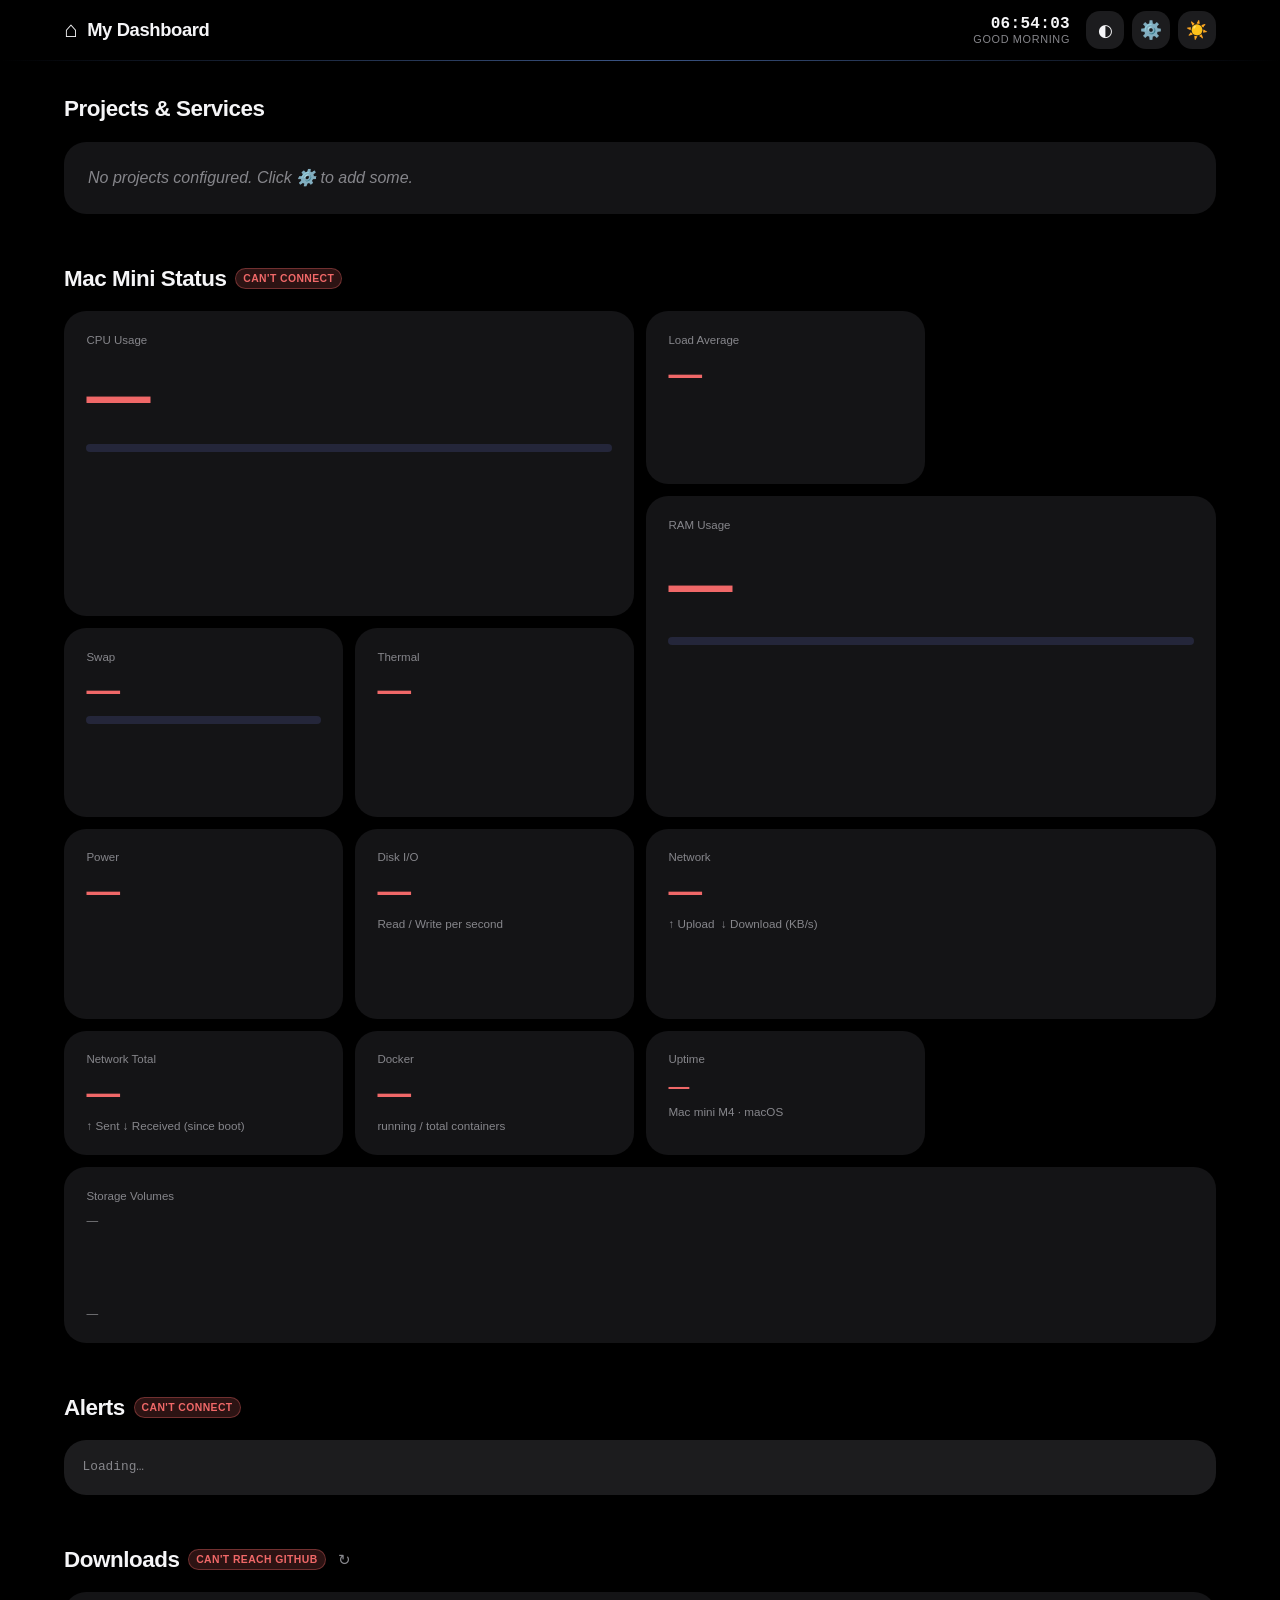
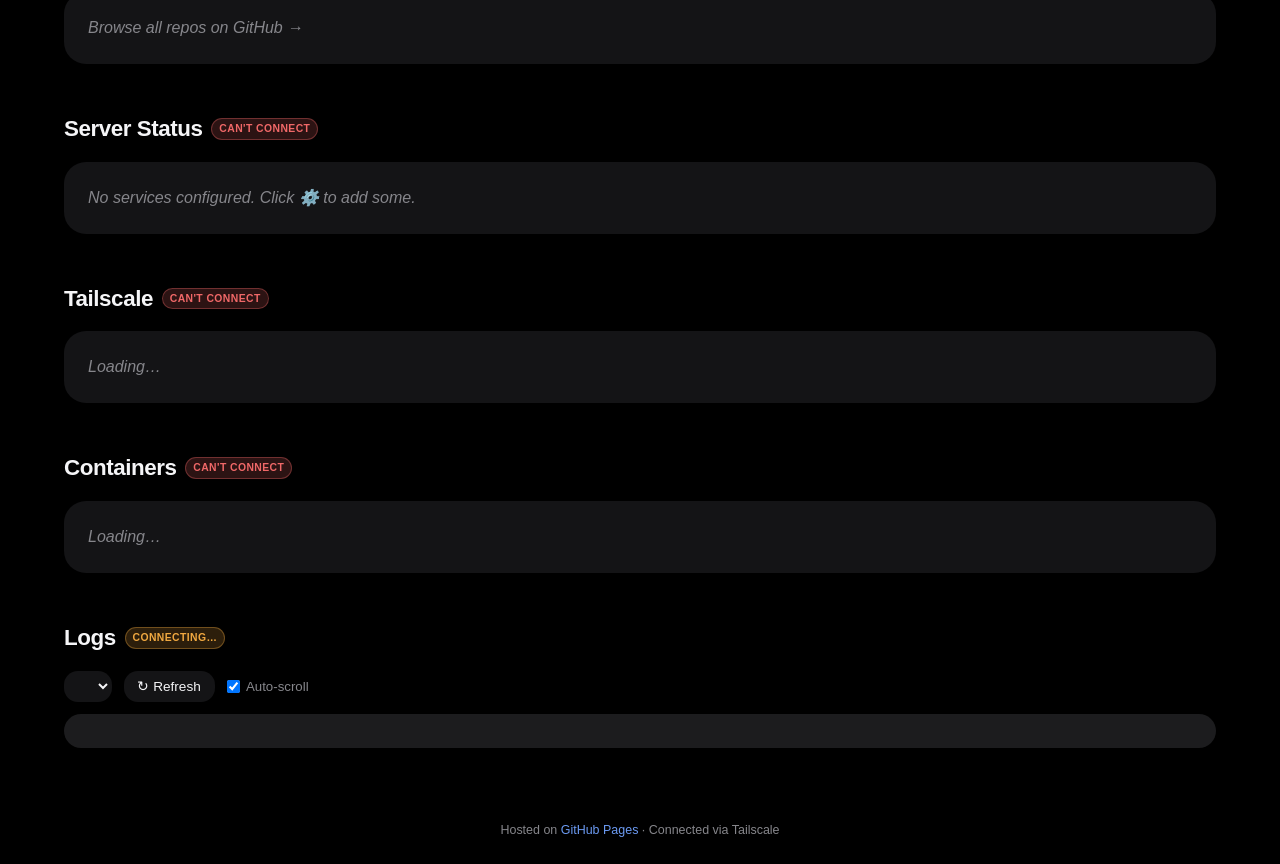
==== commit 23a1ba22: "Batch 8: skin prototypes, expandable cards, 7-day history, downtime log Five whole-design skins to c" ====
--- a/index.html
+++ b/index.html
@@ -15,6 +15,18 @@
   <link rel="stylesheet" href="style.css" />
 </head>
 <body class="dark">
+  <script>
+    /* Apply the saved theme + skin before anything paints — deferring this to
+       app.js flashes the default look for a frame on every load. Runs here (not
+       in <head>) because it needs document.body to exist. */
+    (function () {
+      try {
+        var theme = localStorage.getItem('theme');
+        document.body.classList.toggle('dark', theme !== 'light');
+        document.body.dataset.skin = localStorage.getItem('skin') || 'bento';
+      } catch (e) { /* private mode / storage disabled — defaults apply */ }
+    })();
+  </script>
 
   <!-- ── Header ───────────────────────────────────────────────── -->
   <header>
@@ -28,6 +40,11 @@
         <div class="clock-greet" id="clock-greet">Hello</div>
       </div>
       <div class="header-actions">
+        <div class="skin-wrap">
+          <button id="skin-btn" aria-label="Change skin" aria-haspopup="true" aria-expanded="false"
+                  title="Change the look of the dashboard">◐</button>
+          <div class="skin-menu" id="skin-menu" role="menu" hidden></div>
+        </div>
         <button id="settings-btn" aria-label="Settings" title="Manage projects &amp; services">⚙️</button>
         <button id="theme-toggle" aria-label="Toggle theme" title="Toggle light / dark mode">
           <span id="theme-icon">☀️</span>
@@ -58,7 +75,7 @@
       <div class="cards-grid stats-grid">
 
         <!-- Processing -->
-        <div class="card stat-card" data-metric="cpu">
+        <div class="card stat-card" data-metric="cpu" data-expand="cpu">
           <div class="stat-label">CPU Usage</div>
           <div class="stat-value" id="stat-cpu">—</div>
           <div class="stat-bar-wrap"><div class="stat-bar" id="bar-cpu"></div></div>
@@ -66,14 +83,15 @@
           <span class="spark" id="spark-cpu"></span>
         </div>
 
-        <div class="card stat-card" data-metric="load">
+        <div class="card stat-card" data-metric="load" data-expand="load">
           <div class="stat-label">Load Average</div>
           <div class="stat-value" id="stat-load">—</div>
           <div class="stat-sub" id="stat-load-sub">1m · 5m · 15m</div>
+          <span class="spark" id="spark-load"></span>
         </div>
 
         <!-- Memory -->
-        <div class="card stat-card" data-metric="ram">
+        <div class="card stat-card" data-metric="ram" data-expand="ram">
           <div class="stat-label">RAM Usage</div>
           <div class="stat-value" id="stat-ram">—</div>
           <div class="stat-bar-wrap"><div class="stat-bar" id="bar-ram"></div></div>
@@ -81,22 +99,23 @@
           <span class="spark" id="spark-ram"></span>
         </div>
 
-        <div class="card stat-card" data-metric="swap">
+        <div class="card stat-card" data-metric="swap" data-expand="swap">
           <div class="stat-label">Swap</div>
           <div class="stat-value" id="stat-swap">—</div>
           <div class="stat-bar-wrap"><div class="stat-bar" id="bar-swap"></div></div>
           <div class="stat-sub" id="stat-swap-detail"></div>
+          <span class="spark" id="spark-swap"></span>
         </div>
 
         <!-- Thermal & power -->
-        <div class="card stat-card" data-metric="temp">
+        <div class="card stat-card" data-metric="temp" data-expand="temp">
           <div class="stat-label">Thermal</div>
           <div class="stat-value" id="stat-temp">—</div>
           <div class="stat-sub" id="stat-temp-sub">CPU temperature</div>
           <span class="spark" id="spark-temp"></span>
         </div>
 
-        <div class="card stat-card" data-metric="power">
+        <div class="card stat-card" data-metric="power" data-expand="power">
           <div class="stat-label">Power</div>
           <div class="stat-value" id="stat-power">—</div>
           <div class="stat-sub" id="stat-power-sub">system power</div>
@@ -110,10 +129,11 @@
           <div class="stat-sub">Read / Write per second</div>
         </div>
 
-        <div class="card stat-card" data-metric="net">
+        <div class="card stat-card" data-metric="net" data-expand="net">
           <div class="stat-label">Network</div>
           <div class="stat-value" id="stat-net">—</div>
           <div class="stat-sub">↑ Upload &nbsp;↓ Download (KB/s)</div>
+          <span class="spark mirrored" id="spark-net"></span>
         </div>
 
         <div class="card stat-card" data-metric="net">
@@ -136,8 +156,10 @@
         </div>
 
         <!-- Storage (full width) -->
-        <div class="card stat-card volumes-card">
+        <div class="card stat-card volumes-card" data-metric="disk" data-expand="disk">
           <div class="stat-label">Storage Volumes</div>
+          <div class="stat-sub" id="disk-trend">—</div>
+          <span class="spark" id="spark-disk"></span>
           <div class="volumes-list" id="volumes-list">
             <div class="stat-sub">—</div>
           </div>
@@ -243,6 +265,27 @@
         <span><kbd>↑</kbd><kbd>↓</kbd> navigate</span>
         <span><kbd>↵</kbd> open</span>
         <span><kbd>esc</kbd> close</span>
+      </div>
+    </div>
+  </div>
+
+  <!-- ── Metric Detail Modal (click a stat card) ───────────────── -->
+  <div class="modal-overlay" id="metric-overlay" hidden>
+    <div class="modal metric-modal" role="dialog" aria-modal="true" aria-labelledby="metric-title">
+      <div class="modal-header">
+        <h2 id="metric-title">Metric</h2>
+        <button class="modal-close" id="metric-close" aria-label="Close">✕</button>
+      </div>
+      <div class="modal-body">
+        <div class="metric-ranges" id="metric-ranges" role="tablist">
+          <button class="range-btn active" data-minutes="30" role="tab">30m</button>
+          <button class="range-btn" data-minutes="360" role="tab">6h</button>
+          <button class="range-btn" data-minutes="1440" role="tab">24h</button>
+        </div>
+        <div class="metric-chart" id="metric-chart"></div>
+        <div class="metric-figures" id="metric-figures"></div>
+        <div class="metric-detail" id="metric-detail"></div>
+        <div class="metric-alerts" id="metric-alerts"></div>
       </div>
     </div>
   </div>
--- a/style.css
+++ b/style.css
@@ -19,6 +19,29 @@
   --radius-sm: 8px;
   --transition: 0.25s ease;
 
+  /* ── Skin tokens ──────────────────────────────────────────────────────────
+     Shape, density and typography, pulled out of the component rules so a skin
+     is a block that reassigns these rather than a parallel stylesheet. Values
+     here are the "classic" skin; body[data-skin] blocks near the end of this
+     file override them. Components must read these tokens, never literals —
+     that's what lets new UI inherit every skin for free. */
+  --font-ui: -apple-system, BlinkMacSystemFont, 'Segoe UI', Roboto, sans-serif;
+  --card-pad: 1.1rem 1.2rem;
+  --grid-gap: 1rem;
+  --card-min: 220px;
+  --stat-min: 180px;
+  --border-w: 1px;
+  --card-sheen: linear-gradient(180deg, color-mix(in srgb, var(--text) 3%, transparent), transparent 40%);
+  --stripe-h: 3px;
+  --label-transform: uppercase;
+  --label-spacing: 0.07em;
+  --label-weight: 600;
+  --value-size: 1.7rem;
+  --value-glow: 0 0 22px color-mix(in srgb, var(--m, var(--accent)) 28%, transparent);
+  --card-lift: -3px;
+  --card-blur: none;
+  --pill: 20px;
+
   /* Per-metric accent colors (validated: CVD-distinguishable, contrast-safe).
      Each stat card carries data-metric to pick its stripe / value / bar color. */
   --m-cpu:    #5b8dee;
@@ -67,7 +90,7 @@
 html { scroll-behavior: smooth; }
 
 body {
-  font-family: -apple-system, BlinkMacSystemFont, 'Segoe UI', Roboto, sans-serif;
+  font-family: var(--font-ui);
   background: var(--bg);
   background-image: var(--bg-grad);
   background-attachment: fixed;
@@ -181,8 +204,8 @@
   font-size: 0.9rem;
   font-weight: 700;
   color: var(--text);
-  text-transform: uppercase;
-  letter-spacing: 0.1em;
+  text-transform: var(--label-transform);
+  letter-spacing: calc(var(--label-spacing) * 1.4);
   margin-bottom: 1rem;
   display: flex;
   align-items: center;
@@ -216,7 +239,7 @@
   font-size: 0.65rem;
   font-weight: 600;
   padding: 2px 7px;
-  border-radius: 20px;
+  border-radius: var(--pill);
   letter-spacing: 0.04em;
   text-transform: uppercase;
 }
@@ -239,18 +262,18 @@
 /* ── Card Grid ─────────────────────────────────────────────────── */
 .cards-grid {
   display: grid;
-  grid-template-columns: repeat(auto-fill, minmax(220px, 1fr));
-  gap: 1rem;
+  grid-template-columns: repeat(auto-fill, minmax(var(--card-min), 1fr));
+  gap: var(--grid-gap);
 }
 
 /* ── Base Card ─────────────────────────────────────────────────── */
 .card {
-  background:
-    linear-gradient(180deg, color-mix(in srgb, var(--text) 3%, transparent), transparent 40%),
-    var(--card-bg);
-  border: 1px solid var(--card-border);
+  background-color: var(--card-bg);
+  background-image: var(--card-sheen);
+  backdrop-filter: var(--card-blur);
+  border: var(--border-w) solid var(--card-border);
   border-radius: var(--radius);
-  padding: 1.1rem 1.2rem;
+  padding: var(--card-pad);
   box-shadow: var(--shadow);
   transition: background var(--transition), border-color var(--transition),
               transform 0.18s, box-shadow 0.18s;
@@ -265,7 +288,7 @@
   position: relative;
 }
 .project-card:hover {
-  transform: translateY(-3px);
+  transform: translateY(var(--card-lift));
   box-shadow: 0 6px 24px rgba(0,0,0,0.12);
   border-color: var(--accent);
 }
@@ -299,7 +322,7 @@
   gap: 0.7rem;
 }
 .download-card:hover {
-  transform: translateY(-3px);
+  transform: translateY(var(--card-lift));
   box-shadow: 0 6px 24px rgba(0,0,0,0.12);
   border-color: var(--accent);
 }
@@ -369,7 +392,7 @@
 .status-dot.offline { background: var(--offline); box-shadow: 0 0 6px var(--offline); }
 
 /* ── Stat Card ─────────────────────────────────────────────────── */
-.stats-grid { grid-template-columns: repeat(auto-fill, minmax(180px, 1fr)); }
+.stats-grid { grid-template-columns: repeat(auto-fill, minmax(var(--stat-min), 1fr)); }
 
 .stat-card {
   display: flex;
@@ -385,7 +408,7 @@
   content: '';
   position: absolute;
   top: 0; left: 0; right: 0;
-  height: 3px;
+  height: var(--stripe-h);
   background: var(--m);
   opacity: 0.9;
 }
@@ -404,24 +427,24 @@
 
 .stat-label {
   font-size: 0.72rem;
-  font-weight: 600;
-  text-transform: uppercase;
-  letter-spacing: 0.07em;
+  font-weight: var(--label-weight);
+  text-transform: var(--label-transform);
+  letter-spacing: var(--label-spacing);
   color: var(--text-muted);
 }
 
 .stat-value {
   font-family: var(--mono);
   font-variant-numeric: tabular-nums;
-  font-size: 1.7rem;
+  font-size: var(--value-size);
   font-weight: 700;
   letter-spacing: -0.02em;
   color: var(--m);
   line-height: 1.05;
-  text-shadow: 0 0 22px color-mix(in srgb, var(--m) 28%, transparent);
-}
-
-.stat-value.uptime { font-size: 1.05rem; letter-spacing: 0; }
+  text-shadow: var(--value-glow);
+}
+
+.stat-value.uptime { font-size: calc(var(--value-size) * 0.62); letter-spacing: 0; }
 
 .stat-sub {
   font-size: 0.73rem;
@@ -519,7 +542,7 @@
   font-size: 0.72rem;
   font-weight: 600;
   padding: 3px 9px;
-  border-radius: 20px;
+  border-radius: var(--pill);
   text-transform: uppercase;
   letter-spacing: 0.04em;
 }
@@ -644,7 +667,7 @@
   text-transform: uppercase;
   letter-spacing: 0.04em;
   padding: 1px 6px;
-  border-radius: 20px;
+  border-radius: var(--pill);
 }
 .al-level.warning  { color: var(--warning); background: color-mix(in srgb, var(--warning) 16%, transparent); }
 .al-level.critical { color: var(--offline); background: color-mix(in srgb, var(--offline) 16%, transparent); }
@@ -1009,13 +1032,13 @@
 
 .tab-hint {
   font-size: 0.82rem;
-  color: var(--muted);
+  color: var(--text-muted);
   margin-bottom: 0.75rem;
 }
 
 .log-svc-section {
   margin-bottom: 1rem;
-  border: 1px solid var(--border);
+  border: 1px solid var(--card-border);
   border-radius: var(--radius-sm);
   overflow: hidden;
 }
@@ -1025,10 +1048,10 @@
   padding: 0.4rem 0.7rem;
   font-size: 0.82rem;
   font-weight: 700;
-  color: var(--muted);
+  color: var(--text-muted);
   letter-spacing: 0.04em;
   text-transform: uppercase;
-  border-bottom: 1px solid var(--border);
+  border-bottom: 1px solid var(--card-border);
 }
 
 .log-containers-list {
@@ -1049,7 +1072,7 @@
   min-width: 0;
   padding: 0.3rem 0.55rem;
   font-size: 0.82rem;
-  border: 1px solid var(--border);
+  border: 1px solid var(--card-border);
   border-radius: var(--radius-sm);
   background: var(--bg);
   color: var(--text);
@@ -1085,21 +1108,60 @@
 /* ── Sparklines ────────────────────────────────────────────────── */
 .spark {
   display: block;
+  position: relative;
   width: 100%;
-  height: 26px;
-  margin-top: 0.15rem;
-}
-.spark svg { width: 100%; height: 100%; display: block; overflow: visible; }
+  height: 52px;
+  margin-top: 0.45rem;
+  /* Baseline rule the trace sits on, like a throughput graph's zero line. */
+  border-bottom: 1px solid var(--card-border);
+}
+.spark svg { width: 100%; height: 100%; display: block; }
 .spark polyline.spark-line {
   fill: none;
   stroke: var(--m, var(--accent));
-  stroke-width: 1.5;
-  stroke-linejoin: round;
-  stroke-linecap: round;
+  /* Hairline, mitred, non-scaling: the viewBox is stretched non-uniformly, so the
+     stroke has to opt out of that transform to stay crisp and keep spikes pointed. */
+  stroke-width: 1;
+  stroke-linejoin: miter;
+  stroke-linecap: butt;
+  shape-rendering: geometricPrecision;
+}
+/* Chart forms other than the default area (see drawSpark in app.js). */
+.spark rect.spark-bar { fill: var(--m, var(--accent)); }
+.spark .spark-blocks {
+  display: block;
+  font-family: var(--mono);
+  font-size: 0.8rem;
+  line-height: 1;
+  color: var(--m, var(--accent));
+  white-space: nowrap;
+  overflow: hidden;
 }
 .spark polygon.spark-area {
-  fill: color-mix(in srgb, var(--m, var(--accent)) 14%, transparent);
+  fill: color-mix(in srgb, var(--m, var(--accent)) 16%, transparent);
   stroke: none;
+}
+/* Peak within the window (top-left) and how much time the window covers (bottom-right). */
+.spark-peak,
+.spark-span {
+  position: absolute;
+  font-family: var(--mono);
+  font-size: 0.6rem;
+  line-height: 1;
+  letter-spacing: 0.02em;
+  pointer-events: none;
+}
+.spark-peak {
+  top: 1px;
+  left: 0;
+  color: var(--m, var(--accent));
+  opacity: 0.85;
+}
+.spark-span {
+  bottom: 3px;
+  right: 0;
+  color: var(--text-muted);
+  opacity: 0.7;
 }
 
 /* ── Tailscale devices ─────────────────────────────────────────── */
@@ -1264,3 +1326,615 @@
   padding: 0 4px;
 }
 
+
+/* ═════════════════════════════════════════════════════════════════
+   SKINS — whole-design prototypes
+   ─────────────────────────────────────────────────────────────────
+   Not palette swaps. Each skin restructures the page: grid shape,
+   card framing, typography, and (via drawSpark in app.js) the form
+   the graphs take — filled area, bare stroke, columns, or block
+   characters rendered as text.
+
+   Each block is self-contained: once one is chosen, deleting the
+   others is a clean cut. `classic` lives in :root and has no block.
+   ═════════════════════════════════════════════════════════════════ */
+
+/* ═══ BENTO ═══════════════════════════════════════════════════════
+   Asymmetric tile wall. No borders — tiles float on tinted surfaces
+   and are separated by space alone. CPU and RAM get hero tiles twice
+   the size of the rest, so the grid reads as a composition rather
+   than a uniform table. Big, soft, rounded, quiet. */
+body[data-skin="bento"] {
+  --font-ui: ui-rounded, -apple-system, 'SF Pro Rounded', 'Segoe UI', sans-serif;
+  --radius: 22px;
+  --radius-sm: 14px;
+  --pill: 999px;
+  --border-w: 0px;
+  --card-pad: 1.3rem 1.4rem;
+  --grid-gap: 0.75rem;
+  --card-sheen: none;
+  --stripe-h: 0px;
+  --value-size: 2.1rem;
+  --value-glow: none;
+  --card-lift: 0px;
+  --label-transform: none;
+  --label-spacing: 0;
+  --label-weight: 500;
+
+  --bg: #f0f0f3;
+  --bg-grad: none;
+  --bg-alt: #e6e6ea;
+  --card-bg: #ffffff;
+  --card-border: transparent;
+  --text: #16161a;
+  --text-muted: #86868b;
+  --shadow: none;
+}
+body[data-skin="bento"].dark {
+  --bg: #000000;
+  --bg-grad: none;
+  --bg-alt: #1c1c1e;
+  --card-bg: #141416;
+  --text: #f5f5f7;
+  --text-muted: #86868b;
+}
+/* Fixed 4-column wall so tiles can span deliberately. */
+body[data-skin="bento"] .stats-grid {
+  grid-template-columns: repeat(4, minmax(0, 1fr));
+  grid-auto-rows: minmax(120px, auto);
+}
+body[data-skin="bento"] .stat-card[data-expand="cpu"],
+body[data-skin="bento"] .stat-card[data-expand="ram"] {
+  grid-column: span 2;
+  grid-row: span 2;
+  justify-content: space-between;
+}
+/* Hero tiles get an outsized number and a full-bleed graph at the foot. */
+body[data-skin="bento"] .stat-card[data-expand="cpu"] .stat-value,
+body[data-skin="bento"] .stat-card[data-expand="ram"] .stat-value { font-size: 4rem; font-weight: 600; }
+body[data-skin="bento"] .stat-card[data-expand="cpu"] .spark,
+body[data-skin="bento"] .stat-card[data-expand="ram"] .spark { height: 110px; }
+body[data-skin="bento"] .stat-card[data-expand="net"] { grid-column: span 2; }
+body[data-skin="bento"] .volumes-card { grid-column: 1 / -1; }
+body[data-skin="bento"] .stat-value { font-family: var(--font-ui); letter-spacing: -0.03em; }
+body[data-skin="bento"] .stat-bar-wrap { height: 8px; border-radius: 99px; }
+body[data-skin="bento"] .stat-bar { border-radius: 99px; box-shadow: none; }
+body[data-skin="bento"] .spark { border-bottom: none; }
+body[data-skin="bento"] .spark-area { fill: color-mix(in srgb, var(--m, var(--accent)) 22%, transparent); }
+body[data-skin="bento"] .spark-line { stroke-width: 2; stroke-linejoin: round; }
+body[data-skin="bento"] .cards-grid { --card-min: 260px; }
+body[data-skin="bento"] .section-title { font-size: 1.4rem; font-weight: 600; letter-spacing: -0.02em; }
+body[data-skin="bento"] .section-icon { display: none; }
+body[data-skin="bento"] header { background: var(--bg); border-bottom: none; box-shadow: none; }
+body[data-skin="bento"] .card { transition: transform 0.2s; }
+body[data-skin="bento"] .card:hover { transform: scale(1.015); }
+body[data-skin="bento"] main { gap: 3rem; }
+@media (max-width: 700px) {
+  body[data-skin="bento"] .stats-grid { grid-template-columns: repeat(2, minmax(0, 1fr)); }
+}
+
+
+/* ═══ OPS ═════════════════════════════════════════════════════════
+   A monitoring rig. Every card becomes a panel with its own title
+   bar; the label moves into that bar and the body holds the reading.
+   Charts are discrete columns on a ruled plot area. Dense, cool,
+   deliberately utilitarian. */
+body[data-skin="ops"] {
+  --font-ui: 'Inter', -apple-system, 'Segoe UI', Roboto, sans-serif;
+  --radius: 3px;
+  --radius-sm: 2px;
+  --pill: 2px;
+  --border-w: 1px;
+  --card-pad: 0;
+  --grid-gap: 0.4rem;
+  --card-min: 200px;
+  --stat-min: 172px;
+  --card-sheen: none;
+  --stripe-h: 0px;
+  --value-size: 1.6rem;
+  --value-glow: none;
+  --card-lift: 0px;
+  --label-transform: uppercase;
+  --label-spacing: 0.08em;
+  --label-weight: 600;
+
+  --bg: #eef0f4;
+  --bg-grad: none;
+  --bg-alt: #e2e6ec;
+  --card-bg: #ffffff;
+  --card-border: #c8cfda;
+  --text: #10151c;
+  --text-muted: #5c6773;
+  --accent: #2b7de9;
+  --shadow: none;
+}
+body[data-skin="ops"].dark {
+  --bg: #0b0f14;
+  --bg-grad: none;
+  --bg-alt: #141a22;
+  --card-bg: #111720;
+  --card-border: #232c38;
+  --text: #d8e0ea;
+  --text-muted: #7c8899;
+  --accent: #4d9bf5;
+}
+/* Panel chrome: the label is promoted into a title bar strip. */
+body[data-skin="ops"] .stat-card { gap: 0; overflow: hidden; }
+body[data-skin="ops"] .stat-label {
+  background: var(--bg-alt);
+  border-bottom: 1px solid var(--card-border);
+  padding: 0.32rem 0.6rem;
+  font-size: 0.62rem;
+  color: var(--text-muted);
+}
+/* The metric colour becomes a marker on the title bar rather than a top stripe. */
+body[data-skin="ops"] .stat-label::before {
+  content: '';
+  display: inline-block;
+  width: 6px; height: 6px;
+  margin-right: 0.45rem;
+  background: var(--m, var(--accent));
+  vertical-align: middle;
+}
+body[data-skin="ops"] .stat-value,
+body[data-skin="ops"] .stat-sub,
+body[data-skin="ops"] .stat-bar-wrap,
+body[data-skin="ops"] .volumes-list { margin: 0 0.6rem; }
+body[data-skin="ops"] .stat-value { margin-top: 0.5rem; color: var(--text); }
+body[data-skin="ops"] .stat-sub { font-size: 0.68rem; margin-bottom: 0.5rem; }
+body[data-skin="ops"] .stat-bar-wrap { height: 3px; border-radius: 0; }
+body[data-skin="ops"] .stat-bar { border-radius: 0; box-shadow: none; }
+/* Ruled plot area, like a real chart panel. */
+body[data-skin="ops"] .spark {
+  height: 60px;
+  margin: 0.4rem 0 0;
+  border-top: 1px solid var(--card-border);
+  border-bottom: none;
+  background-image:
+    repeating-linear-gradient(to top, var(--card-border) 0 1px, transparent 1px 25%),
+    repeating-linear-gradient(to right, var(--card-border) 0 1px, transparent 1px 12.5%);
+  background-size: 100% 100%;
+  opacity: 1;
+}
+body[data-skin="ops"] .spark-bar { fill: var(--m, var(--accent)); }
+body[data-skin="ops"] .spark-peak,
+body[data-skin="ops"] .spark-span { font-size: 0.56rem; padding: 0 2px; background: var(--card-bg); }
+body[data-skin="ops"] .section-title { font-size: 0.7rem; margin-bottom: 0.5rem; }
+body[data-skin="ops"] main { gap: 1.5rem; }
+body[data-skin="ops"] .card:hover { box-shadow: none; border-color: var(--accent); }
+
+
+/* ═══ CRT ═════════════════════════════════════════════════════════
+   Amber phosphor terminal. Everything is monospace and glowing on
+   near-black; cards are drawn as ASCII-style frames; the graphs stop
+   being vectors entirely and become block characters (see drawSpark).
+   A scanline overlay sits above the whole page. */
+body[data-skin="crt"] {
+  --font-ui: var(--mono);
+  --radius: 0px;
+  --radius-sm: 0px;
+  --pill: 0px;
+  --border-w: 1px;
+  --card-pad: 0.6rem 0.8rem;
+  --grid-gap: 0.5rem;
+  --card-min: 240px;
+  --stat-min: 210px;
+  --card-sheen: none;
+  --stripe-h: 0px;
+  --value-size: 1.5rem;
+  --card-lift: 0px;
+  --label-transform: uppercase;
+  --label-spacing: 0.14em;
+  --label-weight: 400;
+
+  --bg: #0a0700;
+  --bg-grad: none;
+  --bg-alt: #140d00;
+  --card-bg: #0d0900;
+  --card-border: #6b4a00;
+  --text: #ffb642;
+  --text-muted: #a3722a;
+  --accent: #ffb642;
+  --online: #7dff5c;
+  --warning: #ffd23f;
+  --offline: #ff5f4d;
+  --bar-bg: #2a1c00;
+  --shadow: none;
+  --value-glow: 0 0 8px currentColor;
+  /* Every metric burns the same phosphor — colour is not available as a
+     channel on a monochrome tube, so hierarchy comes from brightness. */
+  --m-cpu: #ffb642;   --m-load: #ffb642;  --m-ram: #ffb642;
+  --m-swap: #ffb642;  --m-temp: #ffb642;  --m-power: #ffb642;
+  --m-disk: #ffb642;  --m-net: #ffb642;   --m-docker: #ffb642;
+  --m-uptime: #ffb642;
+}
+/* Light mode = the same tube with the brightness turned up on a paper-white
+   phosphor, rather than a different design. */
+body[data-skin="crt"]:not(.dark) {
+  --bg: #efe6d2;
+  --bg-alt: #e4d8bd;
+  --card-bg: #f5eeddff;
+  --card-border: #8a7038;
+  --text: #2e2000;
+  --text-muted: #6d5410;
+  --accent: #7a4b00;
+  --value-glow: none;
+  --m-cpu: #7a4b00;   --m-load: #7a4b00;  --m-ram: #7a4b00;
+  --m-swap: #7a4b00;  --m-temp: #7a4b00;  --m-power: #7a4b00;
+  --m-disk: #7a4b00;  --m-net: #7a4b00;   --m-docker: #7a4b00;
+  --m-uptime: #7a4b00;
+}
+body[data-skin="crt"] .stat-value { text-shadow: var(--value-glow); }
+body[data-skin="crt"] .card { position: relative; }
+/* ASCII frame corners. */
+body[data-skin="crt"] .stat-card .stat-label::before { content: '┌─ '; color: var(--card-border); }
+body[data-skin="crt"] .stat-card .stat-label::after  { content: ' ─┐'; color: var(--card-border); }
+body[data-skin="crt"] .section-title::before { content: '>> '; }
+body[data-skin="crt"] .section-icon { display: none; }
+/* Graphs are text: sized and spaced as glyphs, not as a box. */
+body[data-skin="crt"] .spark {
+  height: auto;
+  border-bottom: none;
+  margin-top: 0.4rem;
+  overflow: hidden;
+}
+body[data-skin="crt"] .spark-blocks {
+  display: block;
+  font-family: var(--mono);
+  font-size: 0.82rem;
+  line-height: 1;
+  letter-spacing: -0.5px;
+  color: var(--accent);
+  text-shadow: var(--value-glow);
+  white-space: nowrap;
+  overflow: hidden;
+}
+body[data-skin="crt"] .spark-peak,
+body[data-skin="crt"] .spark-span { position: static; display: inline; font-size: 0.62rem; opacity: 0.75; }
+body[data-skin="crt"] .spark-span::before { content: ' / '; }
+/* Scanlines + vignette over everything. */
+body[data-skin="crt"]::after {
+  content: '';
+  position: fixed;
+  inset: 0;
+  z-index: 9999;
+  pointer-events: none;
+  background: repeating-linear-gradient(
+    to bottom, rgba(0,0,0,0.16) 0 1px, transparent 1px 3px);
+}
+body[data-skin="crt"]:not(.dark)::after { background: repeating-linear-gradient(
+    to bottom, rgba(90,60,0,0.07) 0 1px, transparent 1px 3px); }
+body[data-skin="crt"] header { background: var(--bg); box-shadow: none; }
+body[data-skin="crt"] header::after { display: none; }
+body[data-skin="crt"] .badge { border-radius: 0; }
+body[data-skin="crt"] .stat-bar-wrap { border-radius: 0; height: 8px; }
+body[data-skin="crt"] .stat-bar { border-radius: 0; box-shadow: none; }
+
+
+/* ═══ PAPER ═══════════════════════════════════════════════════════
+   Editorial print. Light-first, serif headings, no boxes at all —
+   sections are separated by hairline rules and whitespace. Numbers
+   are set large and light like a magazine data page, and the graphs
+   are bare strokes with no fill. */
+body[data-skin="paper"] {
+  --font-ui: 'Iowan Old Style', 'Palatino Linotype', Palatino, Georgia, serif;
+  --radius: 0px;
+  --radius-sm: 0px;
+  --pill: 0px;
+  --border-w: 0px;
+  --card-pad: 0 1.4rem 1.4rem 0;
+  --grid-gap: 2.2rem;
+  --card-min: 240px;
+  --stat-min: 200px;
+  --card-sheen: none;
+  --stripe-h: 0px;
+  --value-size: 2.6rem;
+  --value-glow: none;
+  --card-lift: 0px;
+  --label-transform: uppercase;
+  --label-spacing: 0.16em;
+  --label-weight: 600;
+
+  --bg: #f7f4ed;
+  --bg-grad: none;
+  --bg-alt: #efeae0;
+  --card-bg: transparent;
+  --card-border: #cfc7b6;
+  --text: #1c1a16;
+  --text-muted: #7a7466;
+  --accent: #8c2f24;
+  --shadow: none;
+}
+body[data-skin="paper"].dark {
+  --bg: #16150f;
+  --bg-alt: #1e1d16;
+  --card-bg: transparent;
+  --card-border: #3d3a2e;
+  --text: #ece7da;
+  --text-muted: #9a9384;
+  --accent: #e0705f;
+}
+/* No cards: a hairline above each entry does the separating. */
+body[data-skin="paper"] .card {
+  border-top: 1px solid var(--card-border);
+  padding-top: 0.9rem;
+  background: none;
+}
+body[data-skin="paper"] .stat-label { font-family: var(--mono); font-size: 0.6rem; }
+body[data-skin="paper"] .stat-value {
+  font-family: var(--font-ui);
+  font-weight: 400;
+  letter-spacing: -0.02em;
+  color: var(--text);
+}
+body[data-skin="paper"] .stat-sub { font-size: 0.78rem; font-style: italic; }
+body[data-skin="paper"] .stat-bar-wrap { height: 2px; border-radius: 0; background: var(--card-border); }
+body[data-skin="paper"] .stat-bar { border-radius: 0; box-shadow: none; background: var(--text); }
+body[data-skin="paper"] .spark { height: 46px; border-bottom: none; }
+body[data-skin="paper"] .spark-line { stroke: var(--text); stroke-width: 1; }
+body[data-skin="paper"] .spark-peak { color: var(--text-muted); font-family: var(--mono); }
+body[data-skin="paper"] .section-title {
+  font-family: var(--font-ui);
+  font-size: 1.6rem;
+  font-weight: 400;
+  text-transform: none;
+  letter-spacing: -0.01em;
+  border-bottom: 2px solid var(--text);
+  padding-bottom: 0.4rem;
+}
+body[data-skin="paper"] .section-icon { display: none; }
+body[data-skin="paper"] header {
+  background: var(--bg);
+  border-bottom: 2px solid var(--text);
+  box-shadow: none;
+}
+body[data-skin="paper"] header::after { display: none; }
+body[data-skin="paper"] .brand h1 { font-family: var(--font-ui); font-weight: 400; font-size: 1.5rem; }
+body[data-skin="paper"] main { gap: 3.2rem; }
+body[data-skin="paper"] .badge { border-radius: 0; font-family: var(--mono); }
+body[data-skin="paper"] .card:hover { box-shadow: none; }
+
+
+/* ── Skin picker ──────────────────────────────────────────────────
+   Lives in the header next to the theme toggle. Swatch colours are
+   literal here on purpose: each swatch must show *its own* skin's
+   palette, not the one currently applied. */
+.skin-wrap { position: relative; }
+
+#skin-btn {
+  background: var(--bg-alt);
+  border: 1px solid var(--card-border);
+  border-radius: var(--radius-sm);
+  width: 38px;
+  height: 38px;
+  cursor: pointer;
+  font-size: 1.05rem;
+  color: var(--text);
+  display: flex;
+  align-items: center;
+  justify-content: center;
+  transition: background var(--transition), border-color var(--transition), transform 0.15s;
+}
+#skin-btn:hover { background: var(--card-border); transform: scale(1.08); }
+
+.skin-menu {
+  position: absolute;
+  top: calc(100% + 8px);
+  right: 0;
+  z-index: 200;
+  width: 268px;
+  padding: 4px;
+  background: var(--card-bg);
+  border: 1px solid var(--card-border);
+  border-radius: var(--radius-sm);
+  box-shadow: 0 8px 28px rgba(0, 0, 0, 0.22);
+  display: flex;
+  flex-direction: column;
+  gap: 2px;
+}
+.skin-menu[hidden] { display: none; }
+
+.skin-opt {
+  display: flex;
+  align-items: center;
+  gap: 0.6rem;
+  width: 100%;
+  padding: 0.5rem 0.55rem;
+  background: none;
+  border: none;
+  border-radius: var(--radius-sm);
+  cursor: pointer;
+  text-align: left;
+  color: var(--text);
+  font-family: inherit;
+  transition: background var(--transition);
+}
+.skin-opt:hover { background: var(--bg-alt); }
+.skin-opt.active { background: color-mix(in srgb, var(--accent) 12%, transparent); }
+
+.skin-swatch {
+  flex-shrink: 0;
+  display: flex;
+  border-radius: 4px;
+  overflow: hidden;
+  border: 1px solid var(--card-border);
+}
+.skin-swatch i { display: block; width: 9px; height: 22px; }
+
+.skin-text { flex: 1; min-width: 0; display: flex; flex-direction: column; }
+.skin-name { font-size: 0.83rem; font-weight: 600; }
+.skin-desc { font-size: 0.68rem; color: var(--text-muted); }
+.skin-check { flex-shrink: 0; color: var(--accent); font-weight: 700; width: 1ch; }
+
+/* Three representative colours per skin: surface, ink/rule, accent. Literal
+   values on purpose — a swatch must show *its own* skin, not the active one. */
+[data-swatch="bento"]   i:nth-child(1) { background: #141416; }
+[data-swatch="bento"]   i:nth-child(2) { background: #1c1c1e; }
+[data-swatch="bento"]   i:nth-child(3) { background: #b98cf5; }
+[data-swatch="ops"]     i:nth-child(1) { background: #111720; }
+[data-swatch="ops"]     i:nth-child(2) { background: #232c38; }
+[data-swatch="ops"]     i:nth-child(3) { background: #4d9bf5; }
+[data-swatch="crt"]     i:nth-child(1) { background: #0d0900; }
+[data-swatch="crt"]     i:nth-child(2) { background: #6b4a00; }
+[data-swatch="crt"]     i:nth-child(3) { background: #ffb642; }
+[data-swatch="paper"]   i:nth-child(1) { background: #f7f4ed; }
+[data-swatch="paper"]   i:nth-child(2) { background: #cfc7b6; }
+[data-swatch="paper"]   i:nth-child(3) { background: #8c2f24; }
+[data-swatch="classic"] i:nth-child(1) { background: #16161f; }
+[data-swatch="classic"] i:nth-child(2) { background: #282a3a; }
+[data-swatch="classic"] i:nth-child(3) { background: #6b9af2; }
+
+/* ── Mirrored network sparkline ───────────────────────────────────
+   Download above the midline, upload below, on a shared scale. The
+   baseline moves to the centre, so the card's bottom rule is dropped. */
+.spark.mirrored { border-bottom: none; }
+.spark-mid {
+  stroke: var(--card-border);
+  stroke-width: 1;
+  shape-rendering: crispEdges;
+}
+.net-rx { --m: var(--m-net); }
+.net-tx { --m: var(--m-disk); }
+.net-rx .spark-line,
+.net-tx .spark-line { stroke: var(--m); }
+.net-rx .spark-area,
+.net-tx .spark-area { fill: color-mix(in srgb, var(--m) 16%, transparent); }
+/* Upload peak sits under the midline, so its label goes bottom-left. */
+.spark-peak.low {
+  top: auto;
+  bottom: 3px;
+  color: var(--m-disk);
+}
+
+/* Service outage rows in the shared alert log — no threshold, no peak. */
+.alert-row.service .al-mark { color: var(--offline); }
+.al-level.down {
+  color: var(--offline);
+  background: color-mix(in srgb, var(--offline) 16%, transparent);
+}
+
+/* ── Metric detail modal ──────────────────────────────────────────
+   Opened by clicking a stat card. Reuses .modal-overlay / .modal so
+   sizing, scrolling and the close affordance stay consistent with
+   Settings; only the body is bespoke. */
+.stat-card.expandable { cursor: pointer; }
+.stat-card.expandable:hover {
+  border-color: var(--m, var(--accent));
+  transform: translateY(var(--card-lift));
+}
+.stat-card.expandable:focus-visible {
+  outline: 2px solid var(--m, var(--accent));
+  outline-offset: 2px;
+}
+
+/* --m is set on the overlay in JS from the clicked card's metric. */
+.metric-modal { max-width: 760px; --m: var(--accent); }
+
+.metric-ranges { display: flex; gap: 0.35rem; margin-bottom: 0.9rem; }
+.range-btn {
+  font-family: var(--mono);
+  font-size: 0.74rem;
+  padding: 0.28rem 0.7rem;
+  background: var(--bg-alt);
+  color: var(--text-muted);
+  border: 1px solid var(--card-border);
+  border-radius: var(--radius-sm);
+  cursor: pointer;
+  transition: background var(--transition), color var(--transition), border-color var(--transition);
+}
+.range-btn:hover { color: var(--text); }
+.range-btn.active {
+  background: color-mix(in srgb, var(--accent) 16%, transparent);
+  border-color: var(--accent);
+  color: var(--accent);
+}
+
+.metric-loading {
+  padding: 2.2rem 0;
+  text-align: center;
+  color: var(--text-muted);
+  font-size: 0.85rem;
+}
+
+.chart-box {
+  position: relative;
+  height: 210px;
+  border: 1px solid var(--card-border);
+  border-radius: var(--radius-sm);
+  background: var(--bg-alt);
+  overflow: hidden;
+}
+.chart-box svg { width: 100%; height: 100%; display: block; }
+.chart-band { fill: color-mix(in srgb, var(--m, var(--accent)) 18%, transparent); stroke: none; }
+
+.axis-hi, .axis-lo {
+  position: absolute;
+  left: 6px;
+  font-family: var(--mono);
+  font-size: 0.64rem;
+  color: var(--text-muted);
+  pointer-events: none;
+}
+.axis-hi { top: 4px; }
+.axis-lo { bottom: 4px; }
+
+.chart-times {
+  display: flex;
+  justify-content: space-between;
+  font-family: var(--mono);
+  font-size: 0.66rem;
+  color: var(--text-muted);
+  margin-top: 0.3rem;
+}
+.chart-note { font-size: 0.66rem; color: var(--text-muted); margin-top: 0.3rem; }
+
+.metric-figures { margin-top: 1rem; display: flex; flex-direction: column; gap: 0.5rem; }
+.fig-row {
+  display: flex;
+  align-items: baseline;
+  gap: 1.1rem;
+  flex-wrap: wrap;
+  padding: 0.5rem 0.7rem;
+  background: var(--bg-alt);
+  border-radius: var(--radius-sm);
+}
+.fig-label {
+  font-size: 0.68rem;
+  text-transform: uppercase;
+  letter-spacing: 0.06em;
+  color: var(--text-muted);
+  min-width: 5rem;
+}
+.fig { display: flex; flex-direction: column; }
+.fig b {
+  font-family: var(--mono);
+  font-variant-numeric: tabular-nums;
+  font-size: 0.95rem;
+  color: var(--text);
+}
+.fig i { font-style: normal; font-size: 0.62rem; color: var(--text-muted); }
+
+.metric-detail {
+  margin-top: 0.8rem;
+  font-size: 0.8rem;
+  color: var(--text-muted);
+}
+
+.metric-alerts { margin-top: 1rem; }
+.metric-alerts-title {
+  font-size: 0.7rem;
+  text-transform: uppercase;
+  letter-spacing: 0.06em;
+  color: var(--text-muted);
+  margin-bottom: 0.4rem;
+}
+.metric-alerts-title.muted { opacity: 0.7; }
+.ma-row {
+  display: flex;
+  align-items: center;
+  gap: 0.7rem;
+  font-family: var(--mono);
+  font-size: 0.74rem;
+  padding: 0.25rem 0;
+  color: var(--text-muted);
+}
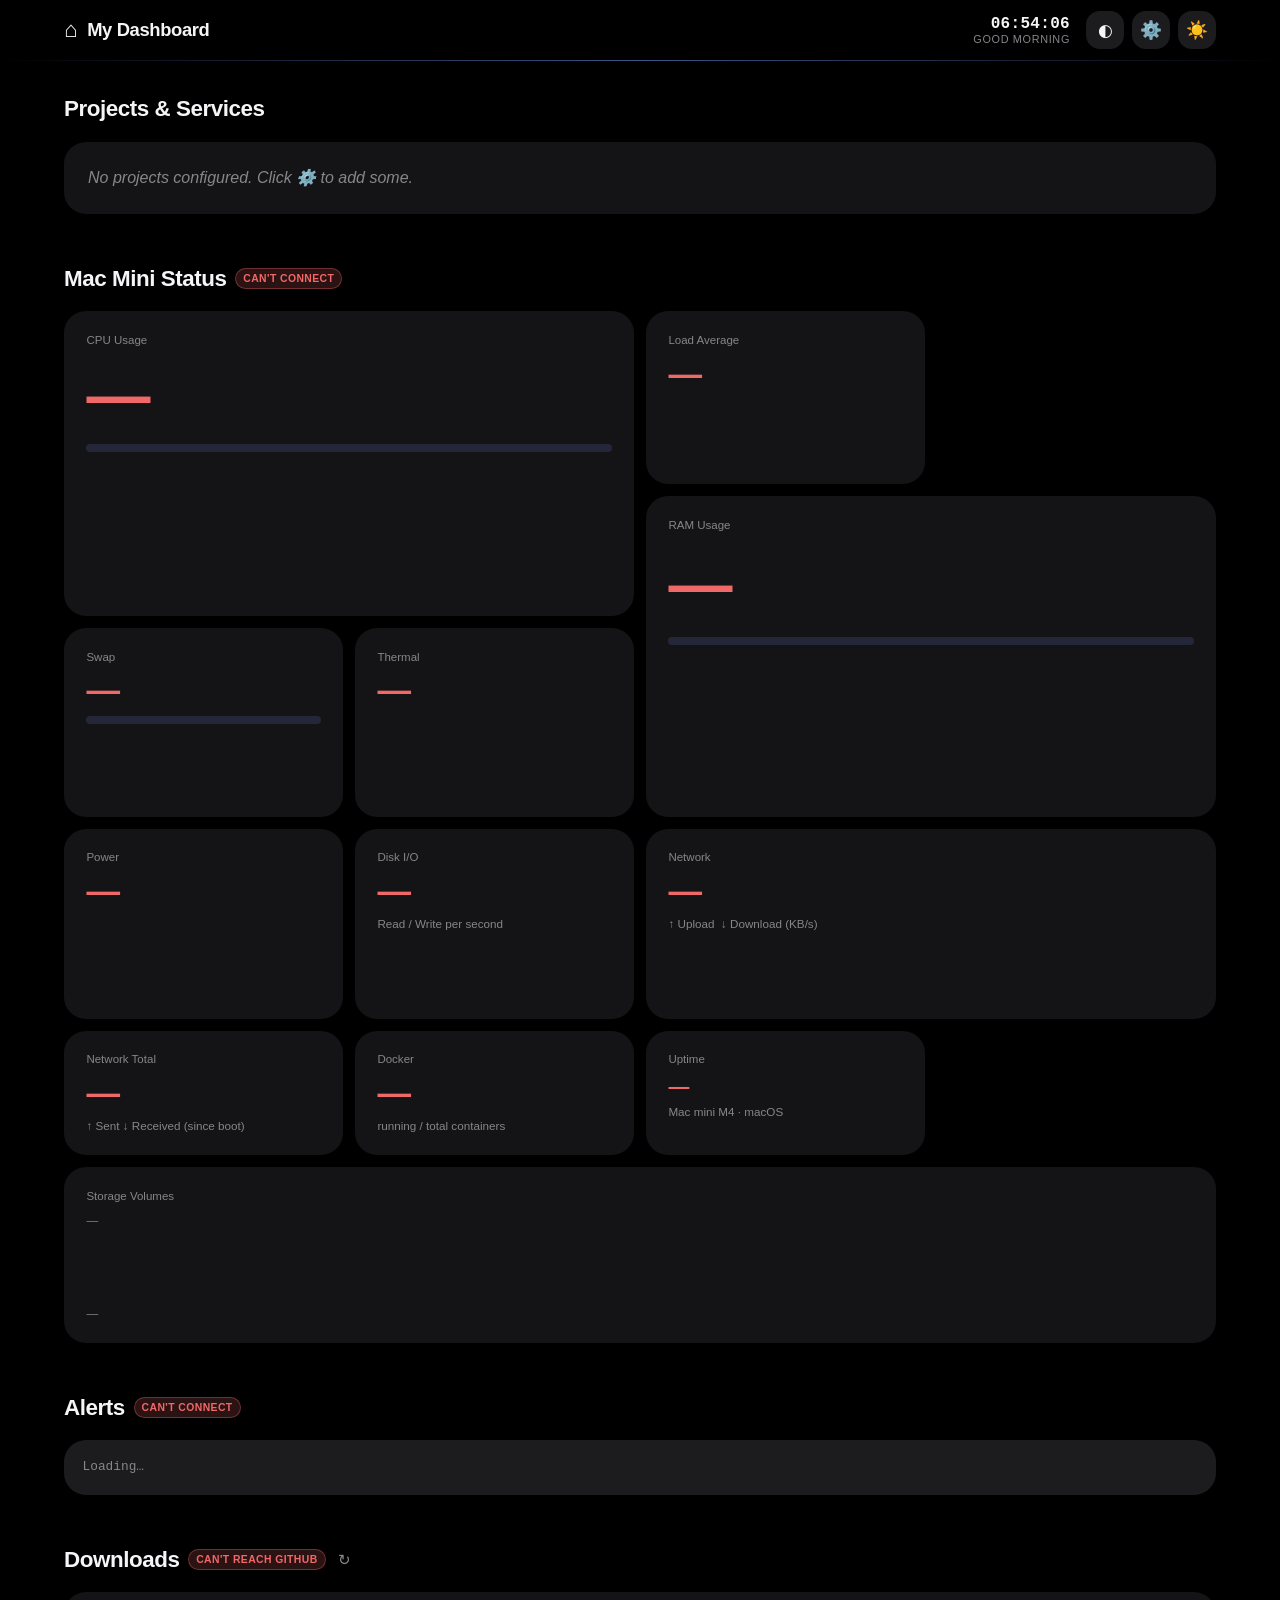
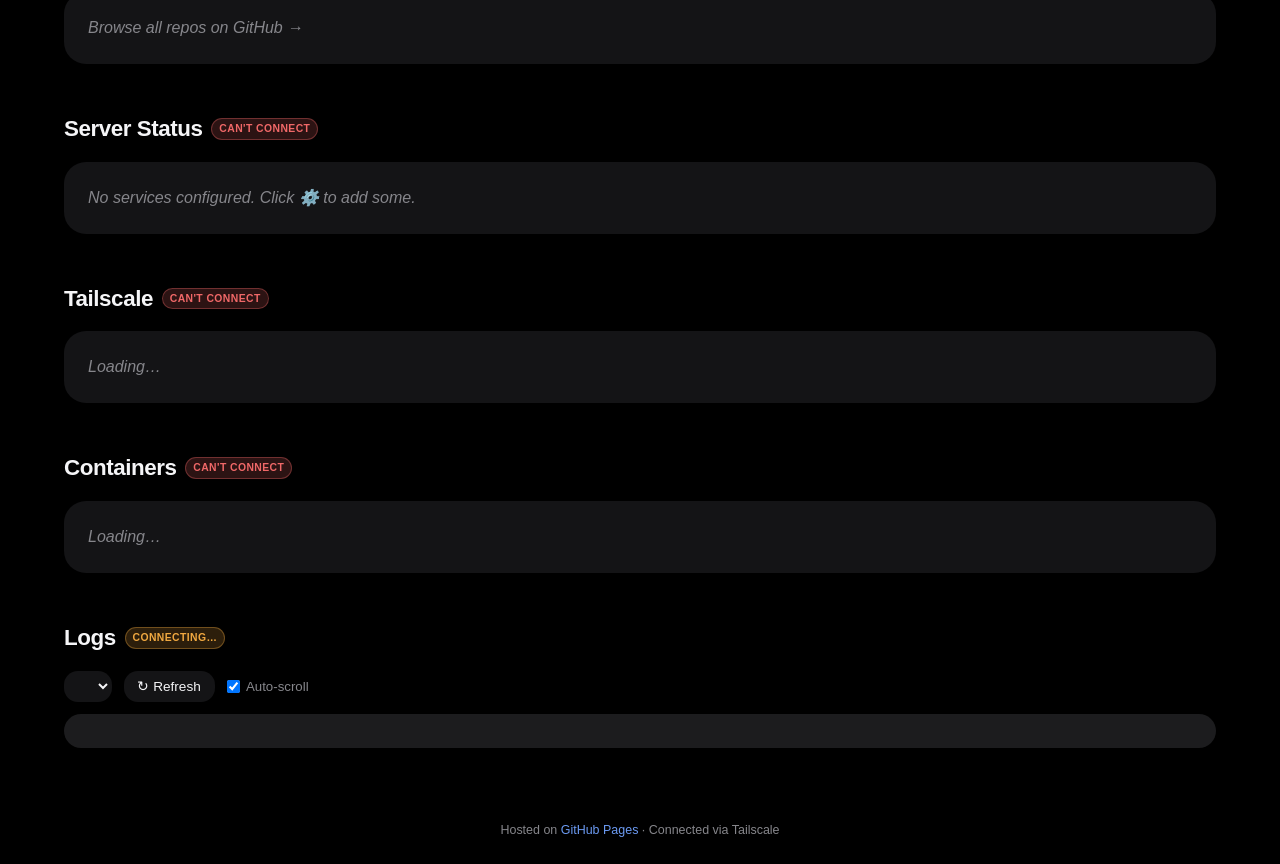
==== commit 77b8c85c: "Fix API threads dying on a full disk; add Archived section The stats API froze on 2026-09-27: the di" ====
--- a/index.html
+++ b/index.html
@@ -250,6 +250,19 @@
       </div>
     </section>
 
+    <!-- ── Archived ──────────────────────────────────────────── -->
+    <!-- Config entries with "archived": true. Not health-checked. Hidden when empty. -->
+    <section class="section" id="archive-section" hidden>
+      <details class="archive">
+        <summary class="section-title">
+          <span class="section-icon">▢</span> Archived
+          <span class="badge badge-mock" id="badge-archived"></span>
+          <span class="archive-caret">▸</span>
+        </summary>
+        <div class="cards-grid" id="archive-grid"></div>
+      </details>
+    </section>
+
   </main>
 
   <footer>
--- a/style.css
+++ b/style.css
@@ -748,6 +748,39 @@
   margin-left: 4px;
 }
 
+/* ── Archived section (collapsed by default) ───────────────────── */
+.archive > summary {
+  cursor: pointer;
+  list-style: none;
+  user-select: none;
+}
+.archive > summary::-webkit-details-marker { display: none; }
+.archive:not([open]) > summary { margin-bottom: 0; }
+.archive-caret {
+  color: var(--text-muted);
+  transition: transform var(--transition);
+}
+.archive[open] .archive-caret { transform: rotate(90deg); }
+
+.archived-card {
+  display: flex;
+  align-items: center;
+  gap: 0.9rem;
+  opacity: 0.6;
+}
+.archived-card .card-icon { filter: grayscale(1); }
+
+/* "Archived" checkbox in the settings entries */
+.entry-fields .entry-archive {
+  display: flex;
+  align-items: center;
+  gap: 0.3rem;
+  font-size: 0.8rem;
+  color: var(--text-muted);
+  cursor: pointer;
+}
+.entry-fields .entry-archive input { padding: 0; }
+
 /* ─────────────────────────────────────────────────────────────────
    SETTINGS MODAL
    ───────────────────────────────────────────────────────────────── */
@@ -1116,7 +1149,12 @@
   border-bottom: 1px solid var(--card-border);
 }
 .spark svg { width: 100%; height: 100%; display: block; }
-.spark polyline.spark-line {
+
+/* Chart marks. Deliberately NOT scoped to .spark — the same classes are emitted by
+   the expanded-card charts inside .chart-box. Scoping them here left those unstyled,
+   and an unstyled <polyline> inherits SVG's default fill:black, which painted the
+   trace as a solid black blob instead of a line. */
+polyline.spark-line {
   fill: none;
   stroke: var(--m, var(--accent));
   /* Hairline, mitred, non-scaling: the viewBox is stretched non-uniformly, so the
@@ -1126,9 +1164,13 @@
   stroke-linecap: butt;
   shape-rendering: geometricPrecision;
 }
+polygon.spark-area {
+  fill: color-mix(in srgb, var(--m, var(--accent)) 16%, transparent);
+  stroke: none;
+}
 /* Chart forms other than the default area (see drawSpark in app.js). */
-.spark rect.spark-bar { fill: var(--m, var(--accent)); }
-.spark .spark-blocks {
+rect.spark-bar { fill: var(--m, var(--accent)); }
+.spark-blocks {
   display: block;
   font-family: var(--mono);
   font-size: 0.8rem;
@@ -1136,10 +1178,6 @@
   color: var(--m, var(--accent));
   white-space: nowrap;
   overflow: hidden;
-}
-.spark polygon.spark-area {
-  fill: color-mix(in srgb, var(--m, var(--accent)) 16%, transparent);
-  stroke: none;
 }
 /* Peak within the window (top-left) and how much time the window covers (bottom-right). */
 .spark-peak,
@@ -1827,8 +1865,10 @@
   outline-offset: 2px;
 }
 
-/* --m is set on the overlay in JS from the clicked card's metric. */
-.metric-modal { max-width: 760px; --m: var(--accent); }
+/* --m is set on the overlay in JS from the clicked card's metric and inherits down.
+   Declaring it here too would shadow that inherited value and force every chart to
+   the accent colour; the marks already fall back via var(--m, var(--accent)). */
+.metric-modal { max-width: 760px; }
 
 .metric-ranges { display: flex; gap: 0.35rem; margin-bottom: 0.9rem; }
 .range-btn {
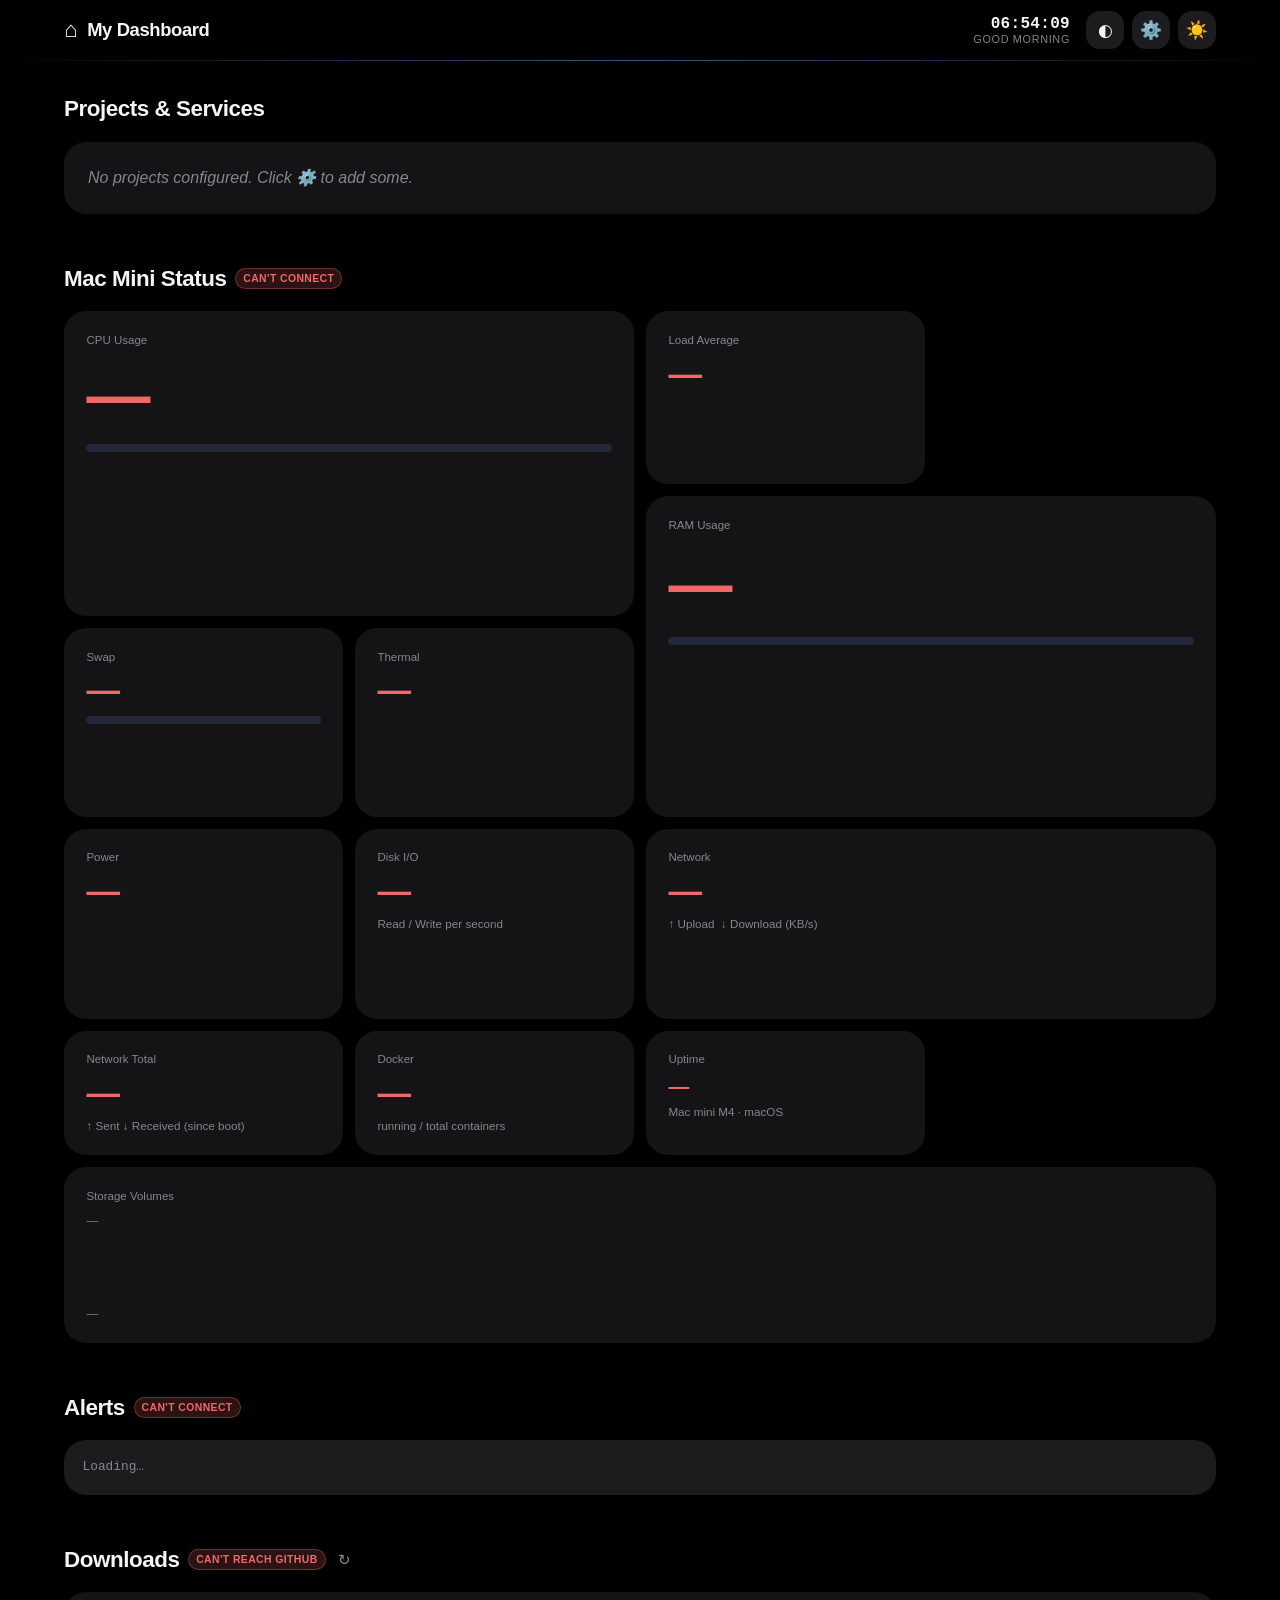
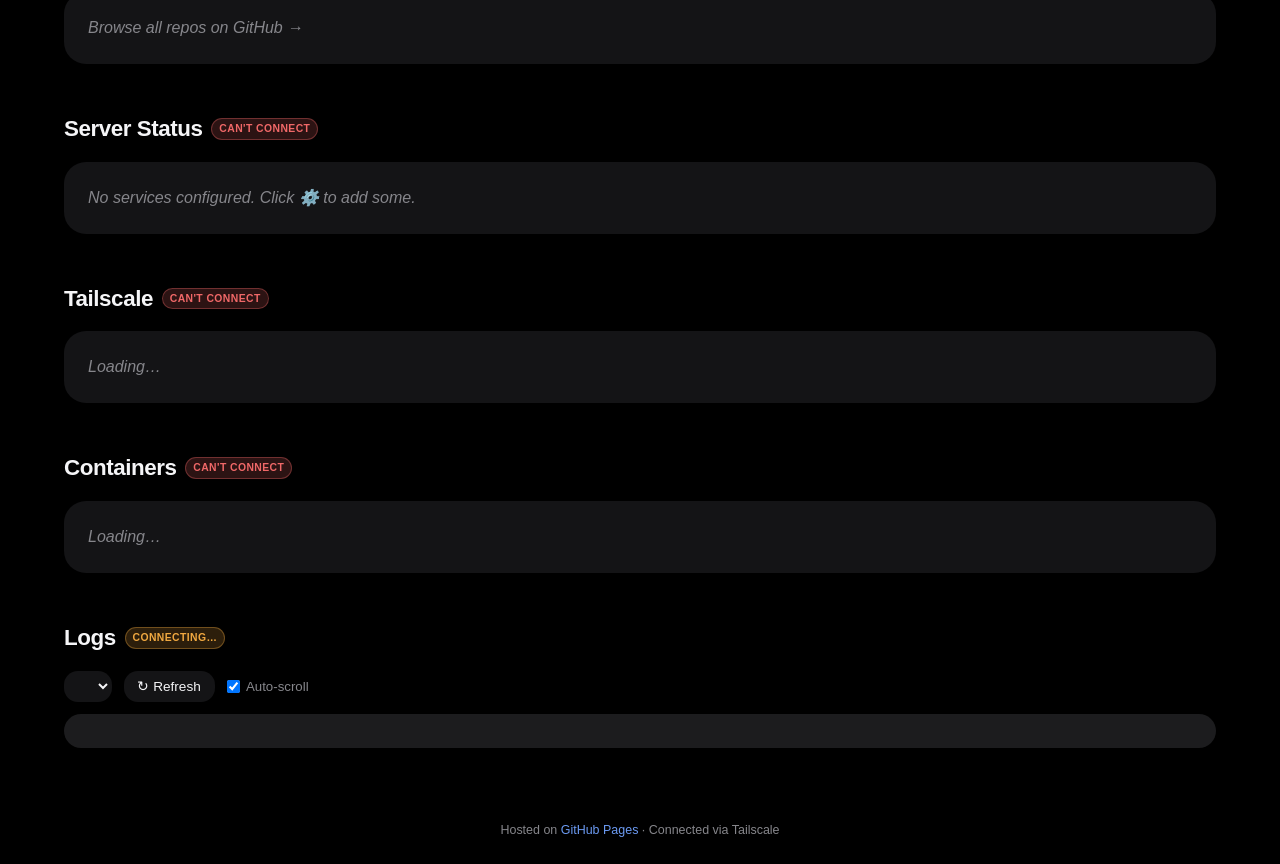
==== commit 325d3a58: "Add 7-day tab to the detail charts /api/history takes an optional step to merge 5-minute buckets int" ====
--- a/index.html
+++ b/index.html
@@ -294,6 +294,7 @@
           <button class="range-btn active" data-minutes="30" role="tab">30m</button>
           <button class="range-btn" data-minutes="360" role="tab">6h</button>
           <button class="range-btn" data-minutes="1440" role="tab">24h</button>
+          <button class="range-btn" data-minutes="10080" role="tab">7d</button>
         </div>
         <div class="metric-chart" id="metric-chart"></div>
         <div class="metric-figures" id="metric-figures"></div>
--- a/style.css
+++ b/style.css
@@ -1918,6 +1918,24 @@
 .axis-hi { top: 4px; }
 .axis-lo { bottom: 4px; }
 
+/* Local-midnight markers on the multi-day views (see dayMarks) */
+.chart-day {
+  stroke: color-mix(in srgb, var(--text-muted) 45%, transparent);
+  stroke-width: 1;
+  stroke-dasharray: 3 3;
+  shape-rendering: crispEdges;
+}
+.chart-day-label {
+  position: absolute;
+  bottom: 4px;
+  margin-left: 4px;
+  font-family: var(--mono);
+  font-size: 0.6rem;
+  color: var(--text-muted);
+  pointer-events: none;
+  white-space: nowrap;
+}
+
 .chart-times {
   display: flex;
   justify-content: space-between;
@@ -1927,6 +1945,58 @@
   margin-top: 0.3rem;
 }
 .chart-note { font-size: 0.66rem; color: var(--text-muted); margin-top: 0.3rem; }
+
+/* Hover layer: crosshair, a dot per series, and one tooltip (see attachChartHover) */
+.chart-box { cursor: crosshair; touch-action: none; }
+.chart-box:focus { outline: none; }
+.chart-box:focus-visible { outline: 2px solid var(--m, var(--accent)); outline-offset: 2px; }
+.chart-hair,
+.chart-tip { display: none; position: absolute; pointer-events: none; }
+.chart-box.hovering .chart-hair,
+.chart-box.hovering .chart-tip { display: block; }
+.chart-hair {
+  top: 0;
+  bottom: 0;
+  width: 1px;
+  background: var(--text-muted);
+  opacity: 0.55;
+}
+.chart-dot {
+  position: absolute;
+  width: 8px;
+  height: 8px;
+  margin: -4px 0 0 -4px;
+  border-radius: 50%;
+  background: var(--m, var(--accent));
+  box-shadow: 0 0 0 2px var(--bg-alt);
+  pointer-events: none;
+}
+.chart-tip {
+  top: 8px;
+  z-index: 2;
+  transform: translateX(10px);
+  padding: 0.4rem 0.55rem;
+  background: var(--card-bg);
+  border: 1px solid var(--card-border);
+  border-radius: var(--radius-sm);
+  box-shadow: var(--shadow);
+  font-family: var(--mono);
+  font-size: 0.7rem;
+  color: var(--text);
+  white-space: nowrap;
+}
+.chart-tip.flip { transform: translateX(calc(-100% - 10px)); }
+.tip-time { color: var(--text-muted); margin-bottom: 0.2rem; }
+.tip-row { display: flex; align-items: center; gap: 0.4rem; }
+.tip-row b { font-weight: 700; }
+.tip-key {
+  width: 10px;
+  height: 2px;
+  border-radius: 1px;
+  background: var(--m, var(--accent));
+}
+.tip-label,
+.tip-range { color: var(--text-muted); }
 
 .metric-figures { margin-top: 1rem; display: flex; flex-direction: column; gap: 0.5rem; }
 .fig-row {
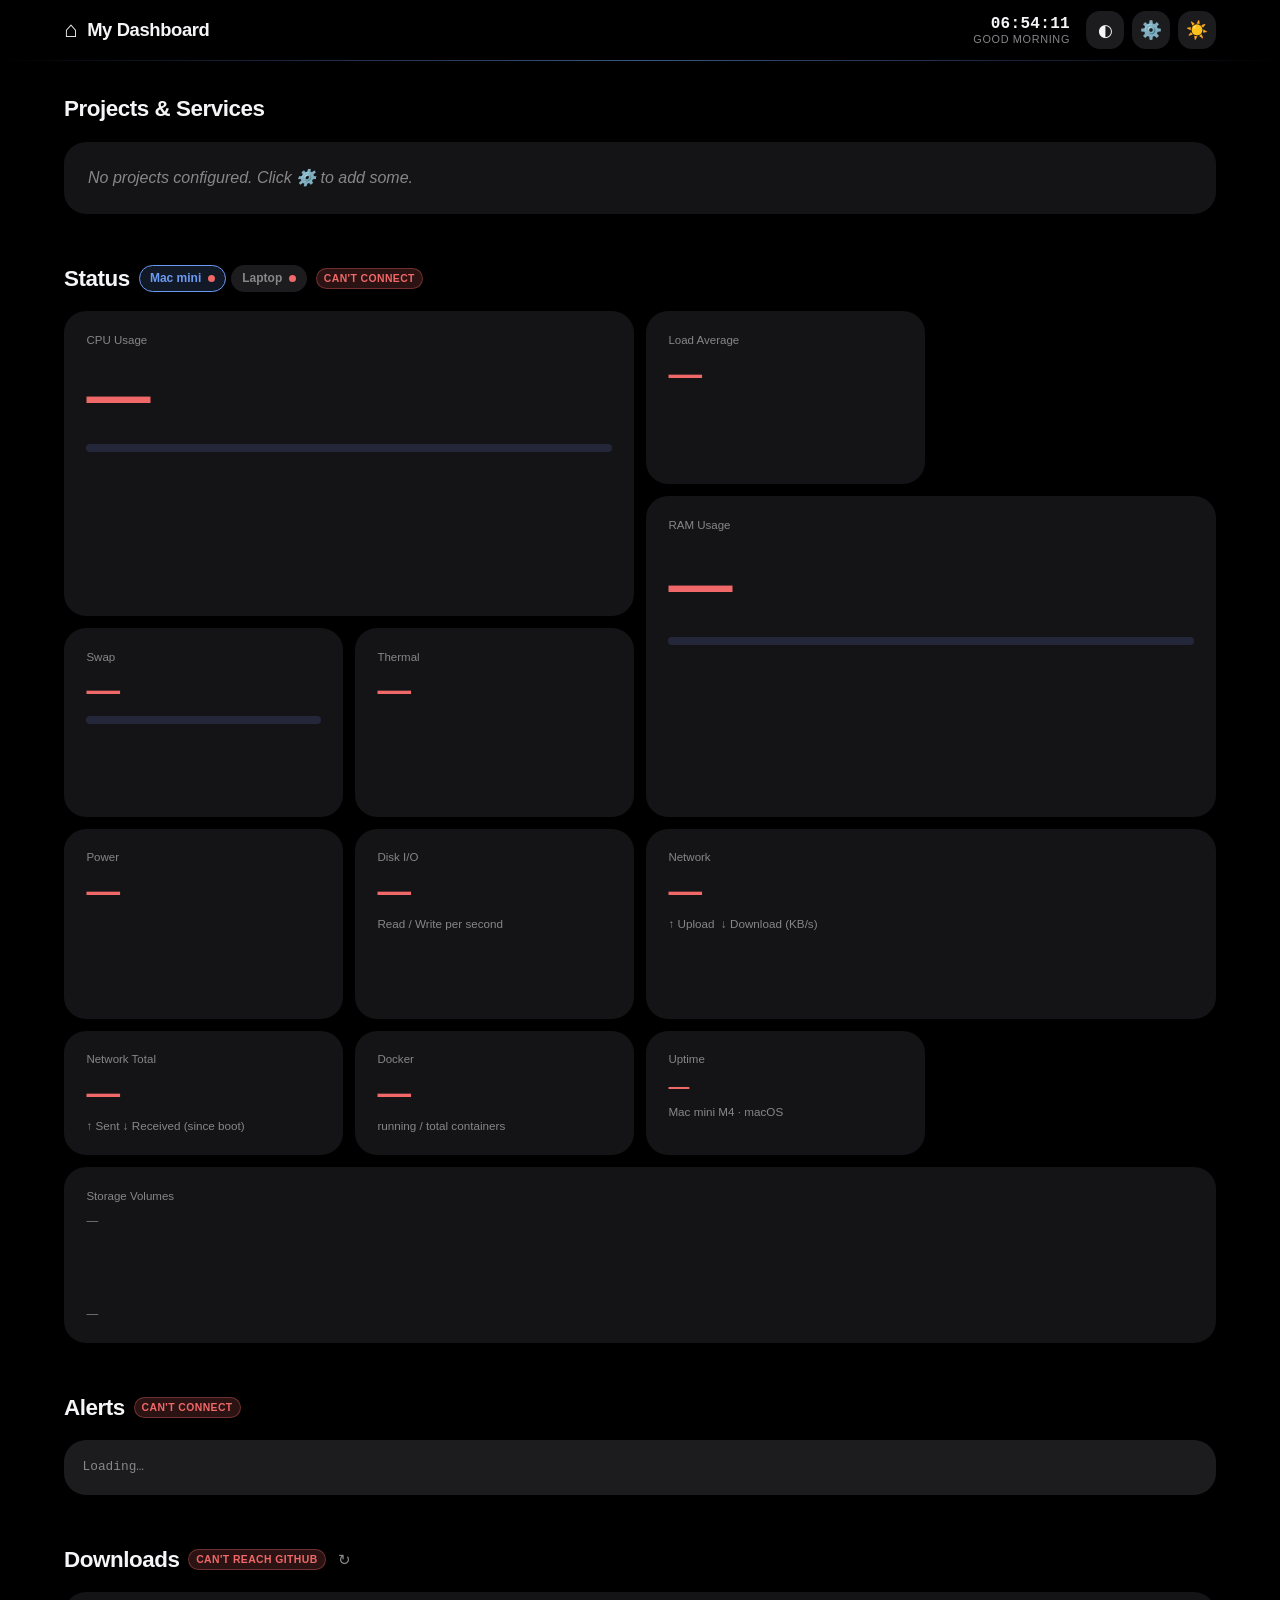
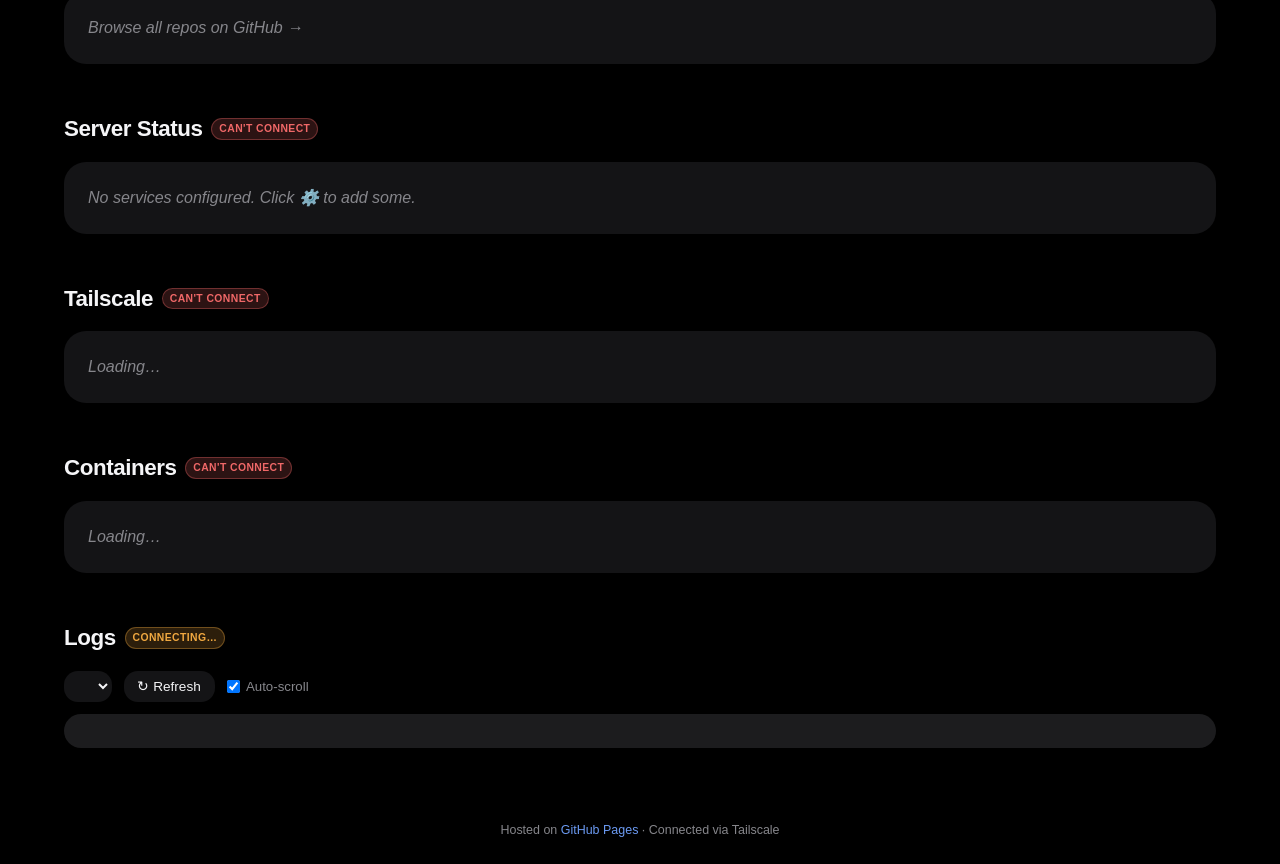
==== commit 07d7d911: "Add a Laptop tab: G14 agent pushes stats and top apps The Status section now has one tab per machine" ====
--- a/index.html
+++ b/index.html
@@ -66,13 +66,20 @@
       </div>
     </section>
 
-    <!-- ── Mac Mini Status ───────────────────────────────────── -->
-    <section class="section">
-      <h2 class="section-title">
-        <span class="section-icon">▤</span> Mac Mini Status
-        <span class="badge badge-mock" id="badge-mac">Connecting…</span>
-      </h2>
-      <div class="cards-grid stats-grid">
+    <!-- ── Machine Status (one tab per machine) ────────────────── -->
+    <section class="section">
+      <h2 class="section-title">
+        <span class="section-icon">▤</span> Status
+        <span class="machine-tabs" role="tablist" aria-label="Machine">
+          <button class="machine-tab active" role="tab" aria-selected="true" data-machine="mac"
+                  aria-controls="machine-mac">Mac mini <span class="tab-dot" id="dot-mac"></span></button>
+          <button class="machine-tab" role="tab" aria-selected="false" data-machine="laptop"
+                  aria-controls="machine-laptop">Laptop <span class="tab-dot" id="dot-laptop"></span></button>
+        </span>
+        <span class="badge badge-mock" id="badge-mac" data-machine-badge="mac">Connecting…</span>
+        <span class="badge badge-mock" id="badge-laptop" data-machine-badge="laptop" hidden>Connecting…</span>
+      </h2>
+      <div class="cards-grid stats-grid" id="machine-mac" role="tabpanel" data-machine-panel="mac">
 
         <!-- Processing -->
         <div class="card stat-card" data-metric="cpu" data-expand="cpu">
@@ -163,6 +170,83 @@
           <div class="volumes-list" id="volumes-list">
             <div class="stat-sub">—</div>
           </div>
+        </div>
+
+      </div>
+
+      <!-- Laptop: pushed by laptop-agent/agent.py through the same API (see /api/laptop) -->
+      <div class="cards-grid stats-grid" id="machine-laptop" role="tabpanel" data-machine-panel="laptop" hidden>
+
+        <div class="card stat-card" data-metric="cpu" data-expand="cpu" data-host="laptop">
+          <div class="stat-label">CPU Usage</div>
+          <div class="stat-value" id="lt-cpu">—</div>
+          <div class="stat-bar-wrap"><div class="stat-bar" id="lt-bar-cpu"></div></div>
+          <div class="stat-sub" id="lt-cpu-sub"></div>
+          <span class="spark" id="lt-spark-cpu"></span>
+        </div>
+
+        <div class="card stat-card" data-metric="ram" data-expand="ram" data-host="laptop">
+          <div class="stat-label">RAM Usage</div>
+          <div class="stat-value" id="lt-ram">—</div>
+          <div class="stat-bar-wrap"><div class="stat-bar" id="lt-bar-ram"></div></div>
+          <div class="stat-sub" id="lt-ram-sub"></div>
+          <span class="spark" id="lt-spark-ram"></span>
+        </div>
+
+        <div class="card stat-card" data-metric="battery" data-expand="battery" data-host="laptop">
+          <div class="stat-label">Battery</div>
+          <div class="stat-value" id="lt-battery">—</div>
+          <div class="stat-bar-wrap"><div class="stat-bar" id="lt-bar-battery"></div></div>
+          <div class="stat-sub" id="lt-battery-sub"></div>
+          <span class="spark" id="lt-spark-battery"></span>
+        </div>
+
+        <div class="card stat-card" data-metric="power" data-expand="power" data-host="laptop">
+          <div class="stat-label">Battery Drain</div>
+          <div class="stat-value" id="lt-power">—</div>
+          <div class="stat-sub" id="lt-power-sub">watts drawn from the battery</div>
+          <span class="spark" id="lt-spark-power"></span>
+        </div>
+
+        <div class="card stat-card" data-metric="temp" data-expand="temp" data-host="laptop">
+          <div class="stat-label">Thermal</div>
+          <div class="stat-value" id="lt-temp">—</div>
+          <div class="stat-sub">hottest ACPI thermal zone</div>
+          <span class="spark" id="lt-spark-temp"></span>
+        </div>
+
+        <div class="card stat-card" data-metric="net" data-expand="net" data-host="laptop">
+          <div class="stat-label">Network</div>
+          <div class="stat-value" id="lt-net">—</div>
+          <div class="stat-sub">↑ Upload &nbsp;↓ Download (KB/s)</div>
+          <span class="spark mirrored" id="lt-spark-net"></span>
+        </div>
+
+        <div class="card stat-card" data-metric="disk" data-expand="disk" data-host="laptop">
+          <div class="stat-label">Storage</div>
+          <div class="stat-value" id="lt-disk">—</div>
+          <div class="stat-bar-wrap"><div class="stat-bar" id="lt-bar-disk"></div></div>
+          <div class="stat-sub" id="lt-disk-sub"></div>
+          <span class="spark" id="lt-spark-disk"></span>
+        </div>
+
+        <!-- Top apps (full width) -->
+        <div class="card stat-card apps-card" data-metric="cpu">
+          <div class="apps-head">
+            <div class="stat-label">Top Apps</div>
+            <div class="metric-ranges apps-ranges" id="lt-app-ranges" role="tablist" aria-label="Window">
+              <button class="range-btn active" data-minutes="0" role="tab">Now</button>
+              <button class="range-btn" data-minutes="60" role="tab">1h</button>
+              <button class="range-btn" data-minutes="1440" role="tab">24h</button>
+              <button class="range-btn" data-minutes="10080" role="tab">7d</button>
+            </div>
+            <div class="metric-ranges apps-sort" id="lt-app-sort" role="tablist" aria-label="Sort by">
+              <button class="range-btn active" data-sort="cpu" role="tab">CPU</button>
+              <button class="range-btn" data-sort="ram" role="tab">RAM</button>
+            </div>
+          </div>
+          <div class="apps-list" id="lt-apps"><div class="stat-sub">—</div></div>
+          <div class="stat-sub" id="lt-apps-note"></div>
         </div>
 
       </div>
--- a/style.css
+++ b/style.css
@@ -424,6 +424,7 @@
 .stat-card[data-metric="net"]    { --m: var(--m-net); }
 .stat-card[data-metric="docker"] { --m: var(--m-docker); }
 .stat-card[data-metric="uptime"] { --m: var(--m-uptime); }
+.stat-card[data-metric="battery"] { --m: var(--m-battery); }
 
 .stat-label {
   font-size: 0.72rem;
@@ -514,6 +515,79 @@
   border-radius: 4px;
   background: var(--bar-bg);
   color: var(--text-muted);
+}
+
+/* ── Machine tabs (Status section: one panel per machine) ──────── */
+/* on body, where the theme and skins set --m-load, so the alias follows them */
+body { --m-battery: var(--m-load); }
+.section-title:has(.machine-tabs) { flex-wrap: wrap; row-gap: 0.4rem; }
+.machine-tabs { display: inline-flex; gap: 0.3rem; }
+.machine-tab {
+  display: inline-flex;
+  align-items: center;
+  gap: 0.4rem;
+  font: inherit;
+  font-size: 0.75rem;
+  font-weight: 600;
+  text-transform: none;
+  letter-spacing: 0;
+  padding: 0.22rem 0.65rem;
+  background: var(--bg-alt);
+  color: var(--text-muted);
+  border: 1px solid var(--card-border);
+  border-radius: var(--pill);
+  cursor: pointer;
+  transition: background var(--transition), color var(--transition), border-color var(--transition);
+}
+.machine-tab:hover { color: var(--text); }
+.machine-tab.active {
+  background: color-mix(in srgb, var(--accent) 16%, transparent);
+  border-color: var(--accent);
+  color: var(--accent);
+}
+.machine-tab:focus-visible { outline: 2px solid var(--accent); outline-offset: 2px; }
+.tab-dot { width: 7px; height: 7px; border-radius: 50%; background: var(--text-muted); opacity: 0.5; }
+.tab-dot.online  { background: var(--online);  opacity: 1; }
+.tab-dot.offline { background: var(--offline); opacity: 1; }
+/* .cards-grid sets display:grid, which would otherwise beat the hidden attribute */
+[data-machine-panel][hidden] { display: none !important; }
+
+/* Laptop asleep or away: keep its last values on screen, visibly not live */
+.stats-grid.stale .stat-value,
+.stats-grid.stale .spark { opacity: 0.45; }
+
+/* ── Top apps (laptop) ─────────────────────────────────────────── */
+.apps-card { grid-column: 1 / -1; }
+.apps-head { display: flex; flex-wrap: wrap; align-items: center; gap: 0.5rem 0.9rem; }
+.apps-head .stat-label { margin-right: auto; }
+.apps-head .metric-ranges { margin-bottom: 0; }
+.apps-list { display: flex; flex-direction: column; gap: 0.3rem; margin-top: 0.3rem; }
+.app-row {
+  display: grid;
+  grid-template-columns: minmax(0, 1.2fr) minmax(0, 1fr) minmax(0, 1fr);
+  align-items: center;
+  gap: 0.9rem;
+  font-size: 0.8rem;
+}
+.app-head { font-size: 0.66rem; color: var(--text-muted); text-transform: uppercase; letter-spacing: 0.05em; }
+.app-name { overflow: hidden; text-overflow: ellipsis; white-space: nowrap; color: var(--text); }
+.app-cell { display: flex; align-items: center; gap: 0.5rem; min-width: 0; }
+.app-bar { flex: 1; height: 6px; border-radius: 3px; background: var(--bar-bg); overflow: hidden; }
+.app-bar i { display: block; height: 100%; border-radius: 3px; }
+.app-bar.cpu i { background: var(--m-cpu); }
+.app-bar.ram i { background: var(--m-ram); }
+.app-val {
+  flex: 0 0 4.2rem;
+  text-align: right;
+  font-family: var(--mono);
+  font-size: 0.74rem;
+  color: var(--text-muted);
+}
+
+@media (max-width: 640px) {
+  .app-row { grid-template-columns: minmax(0, 1fr) minmax(0, 1fr); gap: 0.25rem 0.8rem; }
+  .app-row .app-name { grid-column: 1 / -1; }
+  .app-head > span:first-child { display: none; }
 }
 
 /* ── Server Status ─────────────────────────────────────────────── */
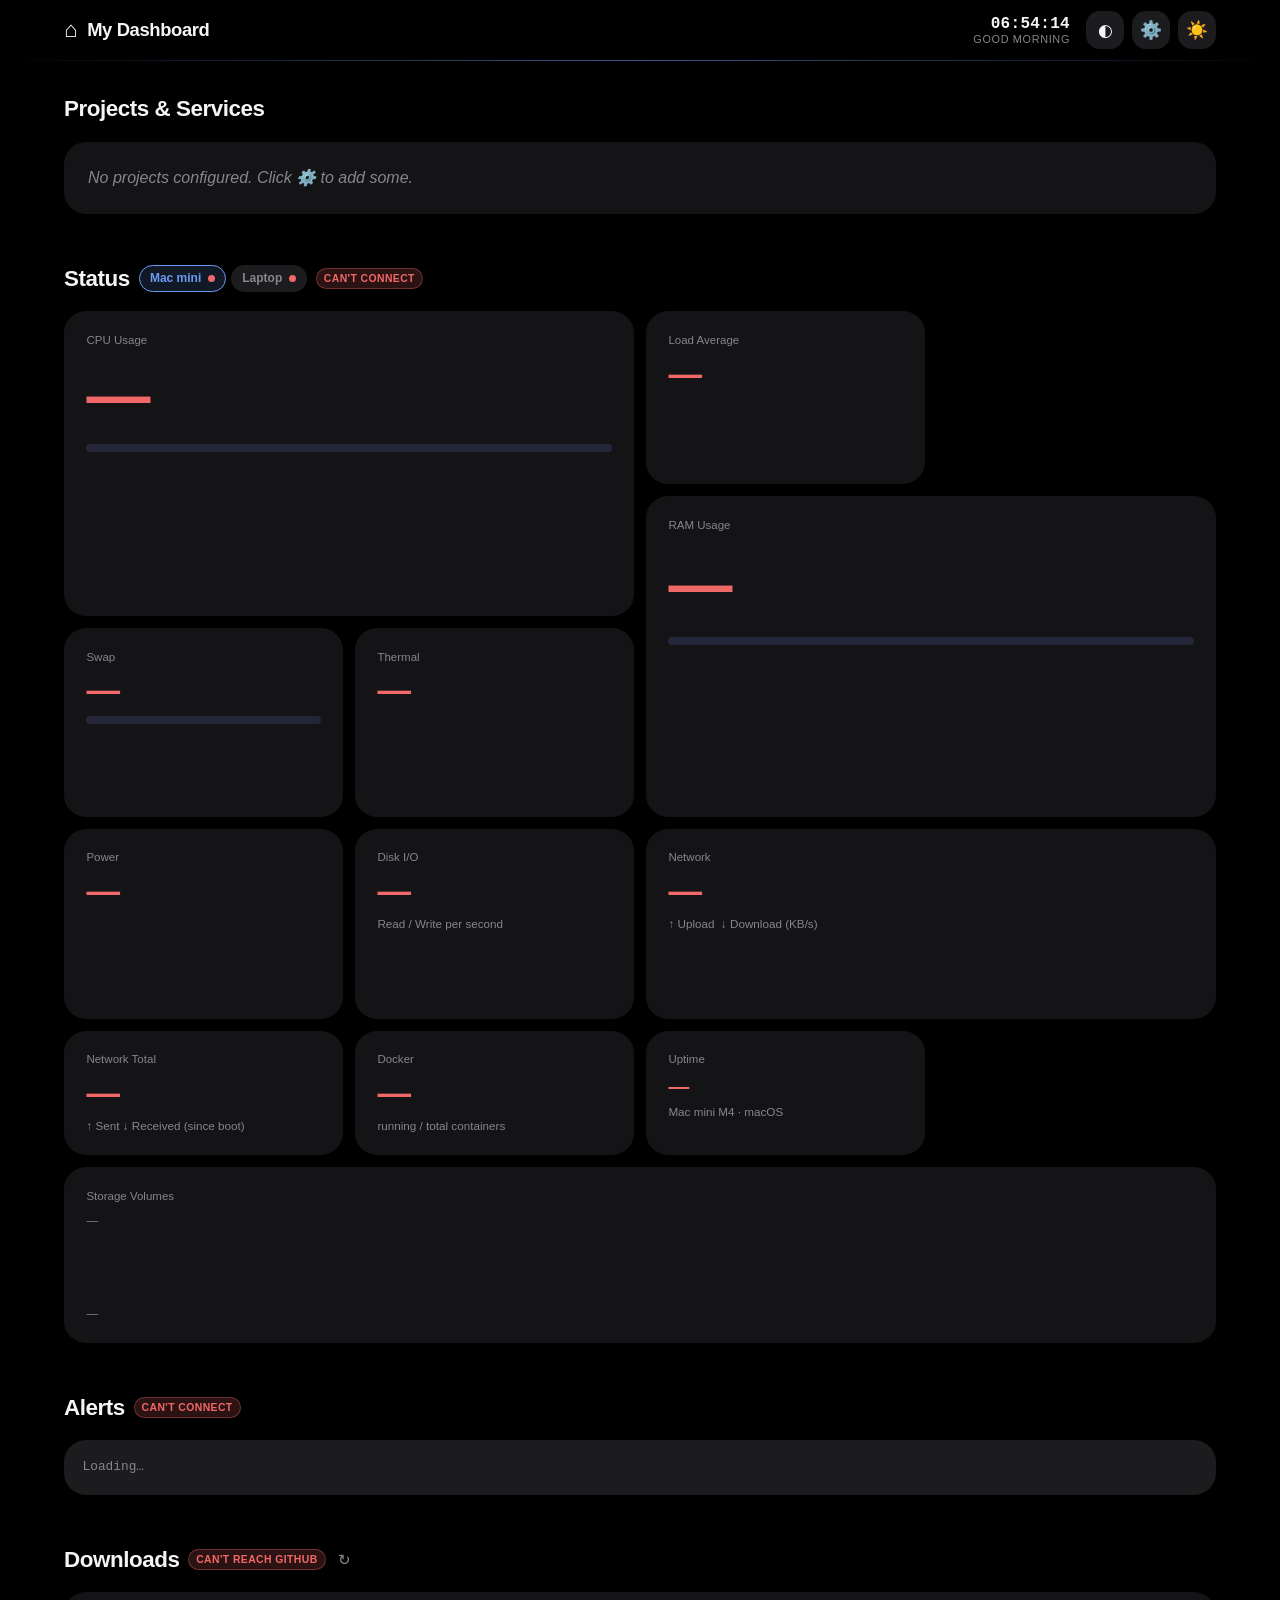
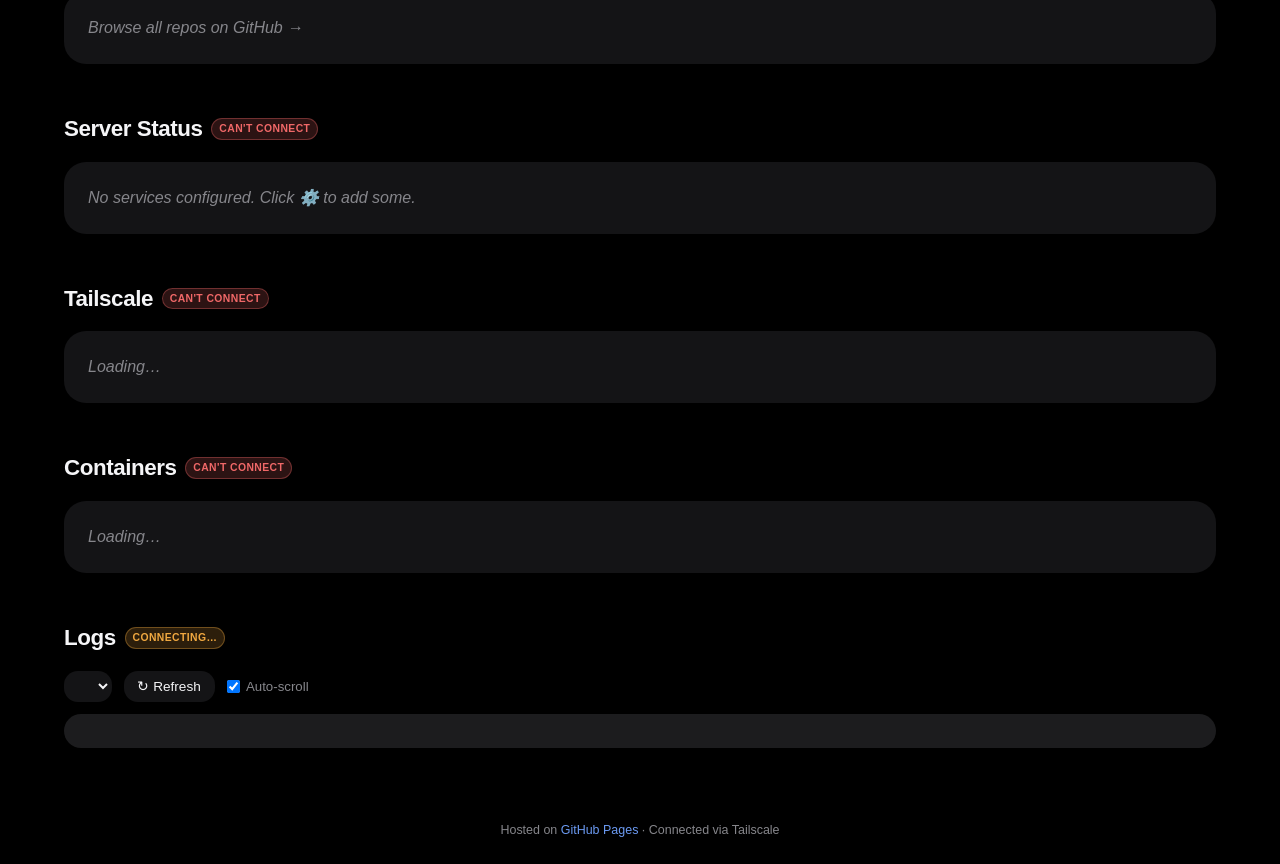
==== commit 47a58ff8: "Make Top Apps readable: header sorting, while-running averages, friendly names One row of time-windo" ====
--- a/index.html
+++ b/index.html
@@ -234,19 +234,15 @@
         <div class="card stat-card apps-card" data-metric="cpu">
           <div class="apps-head">
             <div class="stat-label">Top Apps</div>
-            <div class="metric-ranges apps-ranges" id="lt-app-ranges" role="tablist" aria-label="Window">
+            <div class="metric-ranges apps-ranges" id="lt-app-ranges" role="tablist" aria-label="Time window">
               <button class="range-btn active" data-minutes="0" role="tab">Now</button>
-              <button class="range-btn" data-minutes="60" role="tab">1h</button>
-              <button class="range-btn" data-minutes="1440" role="tab">24h</button>
-              <button class="range-btn" data-minutes="10080" role="tab">7d</button>
-            </div>
-            <div class="metric-ranges apps-sort" id="lt-app-sort" role="tablist" aria-label="Sort by">
-              <button class="range-btn active" data-sort="cpu" role="tab">CPU</button>
-              <button class="range-btn" data-sort="ram" role="tab">RAM</button>
+              <button class="range-btn" data-minutes="60" role="tab">1 hour</button>
+              <button class="range-btn" data-minutes="1440" role="tab">24 hours</button>
+              <button class="range-btn" data-minutes="10080" role="tab">7 days</button>
             </div>
           </div>
+          <div class="stat-sub apps-note" id="lt-apps-note"></div>
           <div class="apps-list" id="lt-apps"><div class="stat-sub">—</div></div>
-          <div class="stat-sub" id="lt-apps-note"></div>
         </div>
 
       </div>
--- a/style.css
+++ b/style.css
@@ -561,17 +561,36 @@
 .apps-head { display: flex; flex-wrap: wrap; align-items: center; gap: 0.5rem 0.9rem; }
 .apps-head .stat-label { margin-right: auto; }
 .apps-head .metric-ranges { margin-bottom: 0; }
+.apps-ranges .range-btn { white-space: nowrap; }
+.apps-note { margin: 0.35rem 0 0.2rem; }
 .apps-list { display: flex; flex-direction: column; gap: 0.3rem; margin-top: 0.3rem; }
 .app-row {
   display: grid;
-  grid-template-columns: minmax(0, 1.2fr) minmax(0, 1fr) minmax(0, 1fr);
+  grid-template-columns: minmax(0, 1.3fr) minmax(0, 1fr) minmax(0, 1fr);
   align-items: center;
   gap: 0.9rem;
   font-size: 0.8rem;
 }
+.apps-list.ranged .app-row { grid-template-columns: minmax(0, 1.3fr) minmax(0, 1fr) minmax(0, 1fr) 4.6rem; }
 .app-head { font-size: 0.66rem; color: var(--text-muted); text-transform: uppercase; letter-spacing: 0.05em; }
+.app-head > :not(:first-child) { justify-self: end; }
+.app-sort {
+  font: inherit;
+  letter-spacing: inherit;
+  text-transform: inherit;
+  color: inherit;
+  background: none;
+  border: none;
+  padding: 0.15rem 0.3rem;
+  margin-right: -0.3rem;
+  border-radius: 6px;
+  cursor: pointer;
+}
+.app-sort:hover { color: var(--text); background: var(--bar-bg); }
+.app-sort.active { color: var(--text); font-weight: 600; }
 .app-name { overflow: hidden; text-overflow: ellipsis; white-space: nowrap; color: var(--text); }
-.app-cell { display: flex; align-items: center; gap: 0.5rem; min-width: 0; }
+.app-row.sys .app-name { color: var(--text-muted); }
+.app-cell { display: flex; align-items: center; justify-content: flex-end; gap: 0.5rem; min-width: 0; }
 .app-bar { flex: 1; height: 6px; border-radius: 3px; background: var(--bar-bg); overflow: hidden; }
 .app-bar i { display: block; height: 100%; border-radius: 3px; }
 .app-bar.cpu i { background: var(--m-cpu); }
@@ -585,9 +604,12 @@
 }
 
 @media (max-width: 640px) {
-  .app-row { grid-template-columns: minmax(0, 1fr) minmax(0, 1fr); gap: 0.25rem 0.8rem; }
+  .app-row,
+  .apps-list.ranged .app-row { grid-template-columns: minmax(0, 1fr) minmax(0, 1fr); gap: 0.25rem 0.8rem; }
+  .apps-list.ranged .app-row { grid-template-columns: minmax(0, 1fr) minmax(0, 1fr) 4.2rem; }
   .app-row .app-name { grid-column: 1 / -1; }
   .app-head > span:first-child { display: none; }
+  .app-bar { display: none; }
 }
 
 /* ── Server Status ─────────────────────────────────────────────── */
